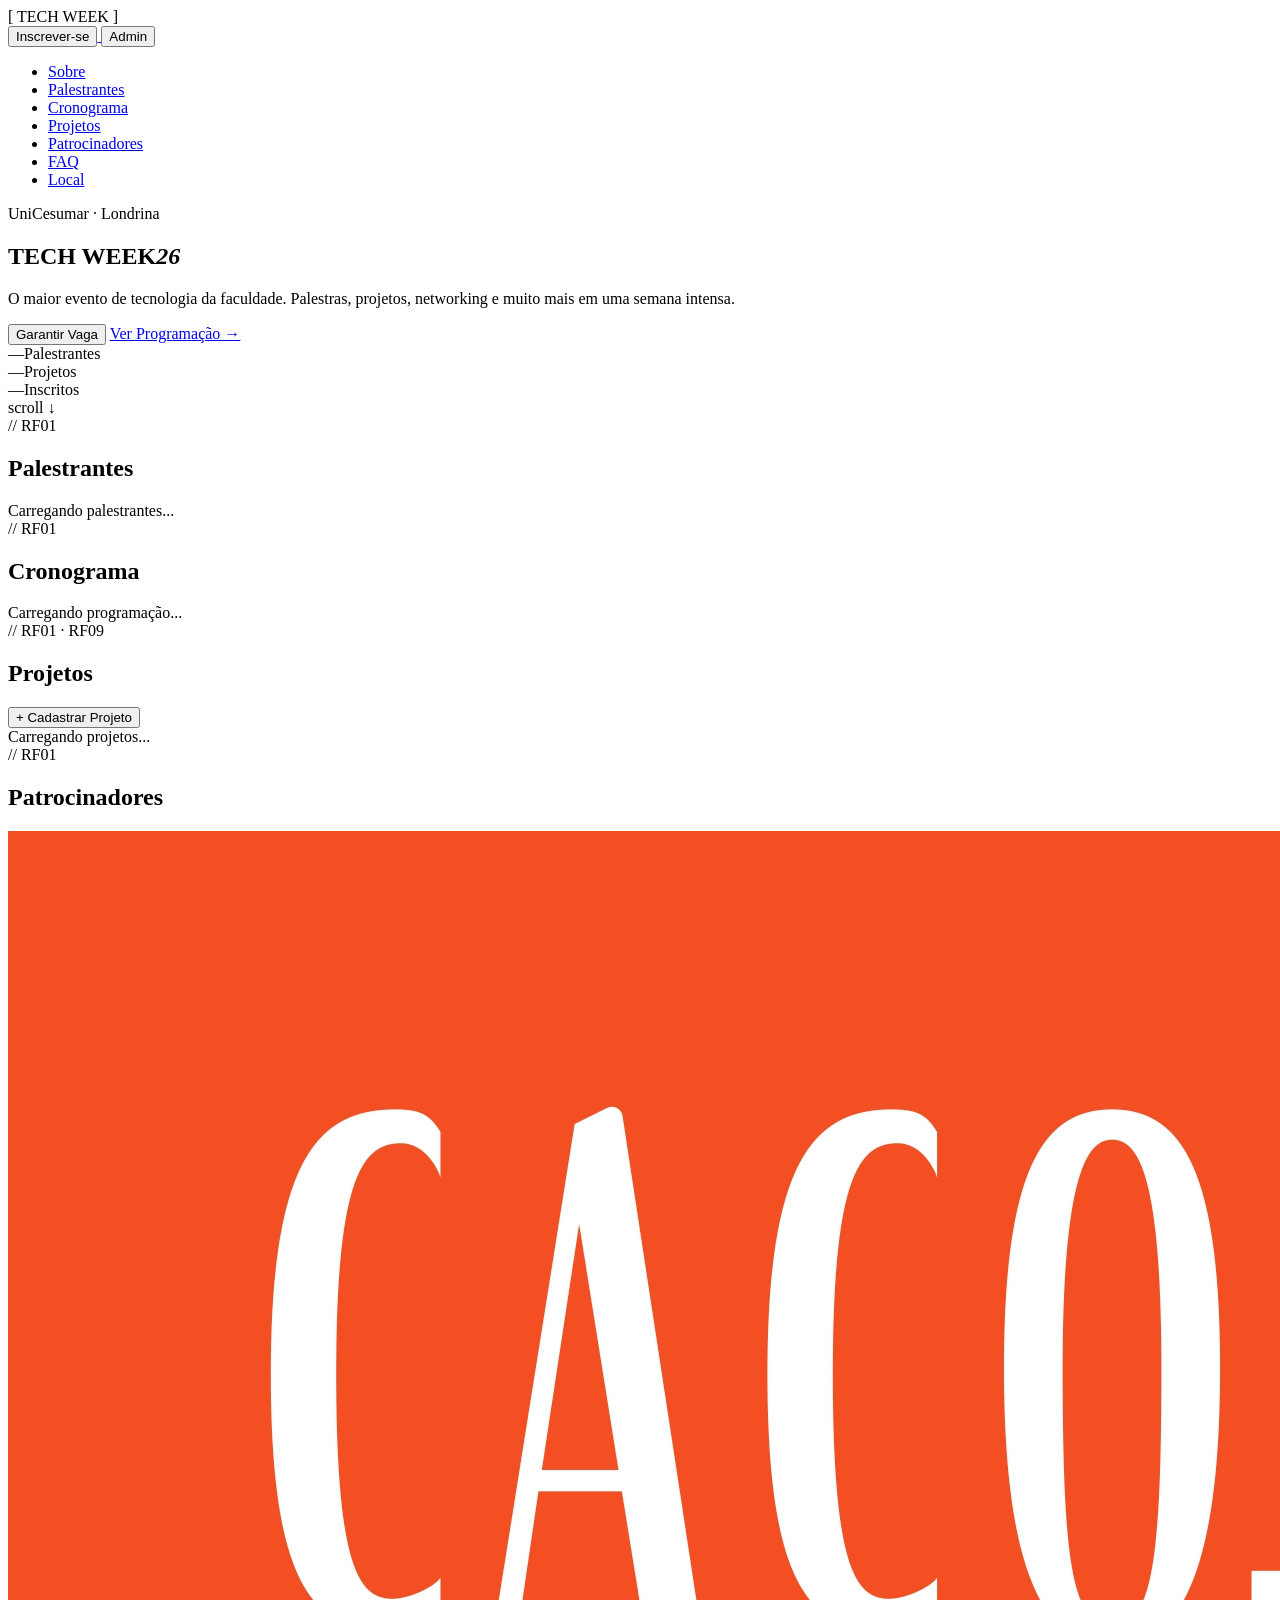
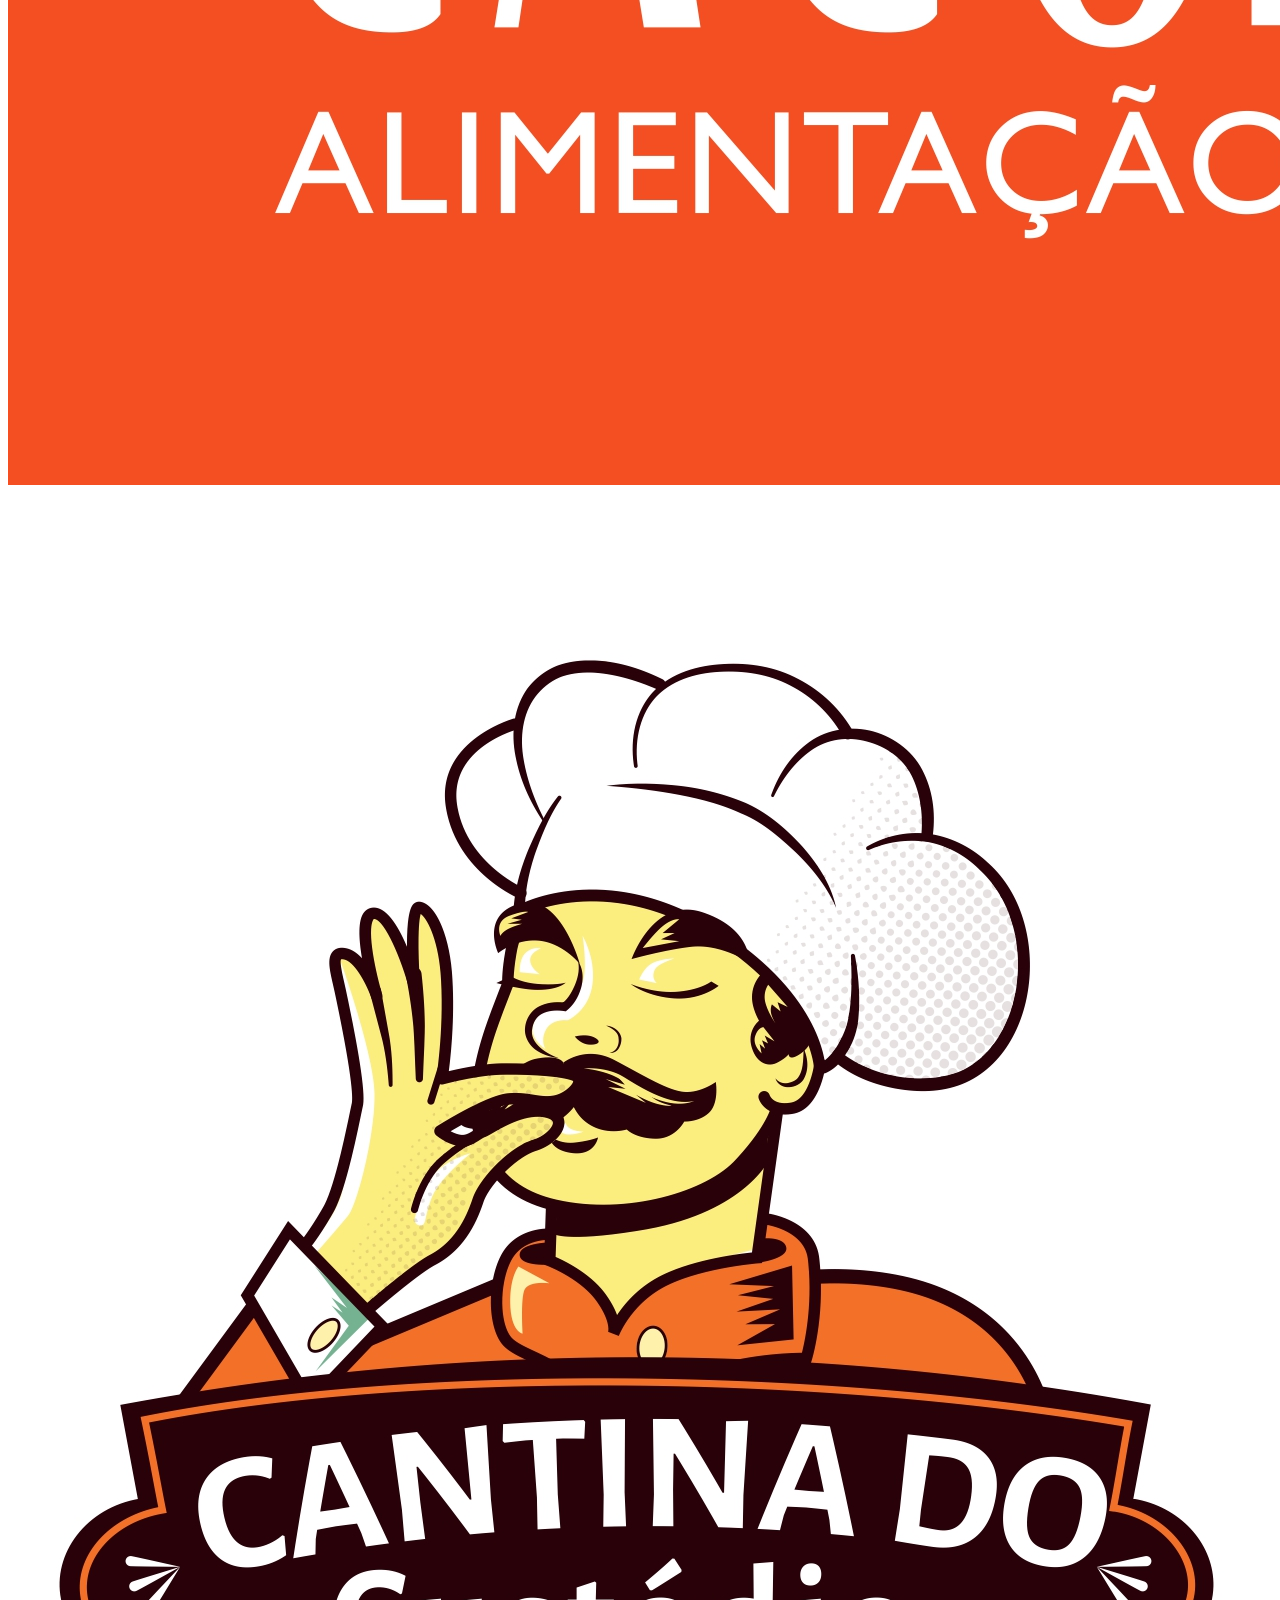
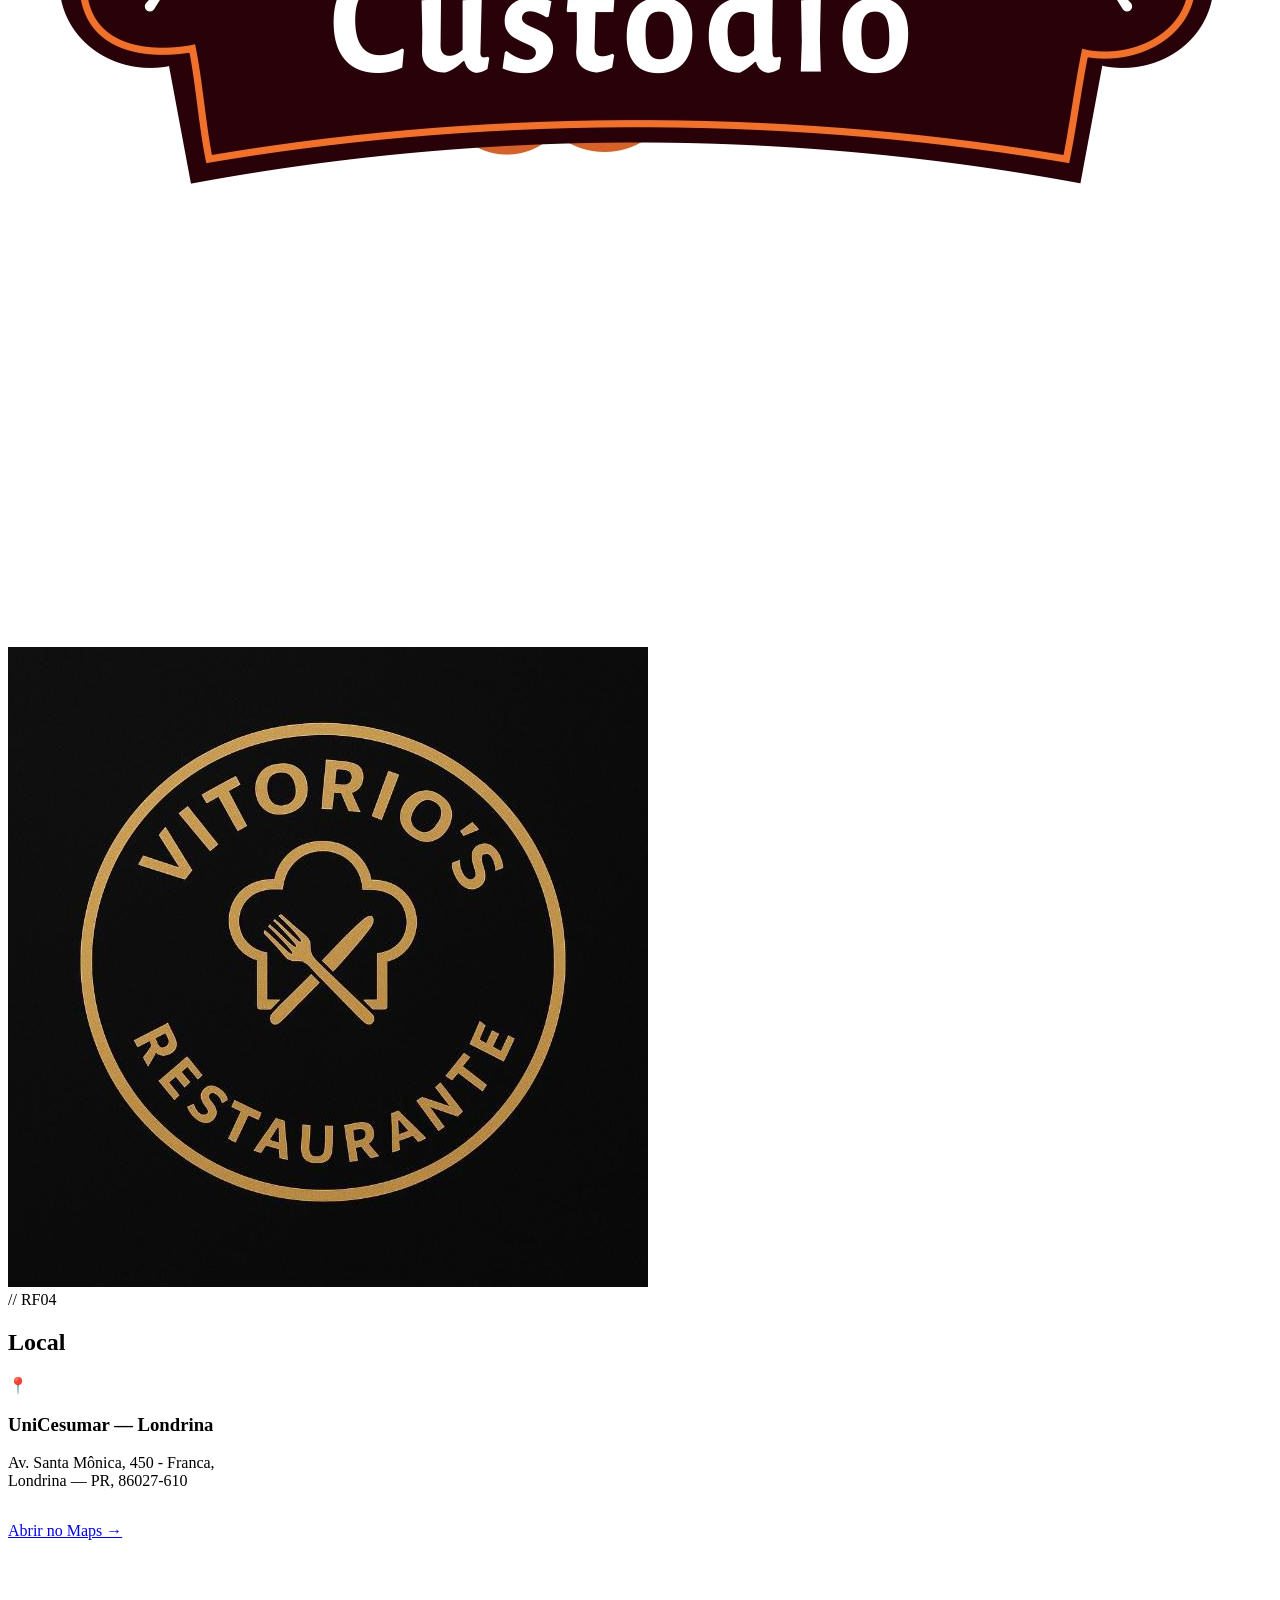
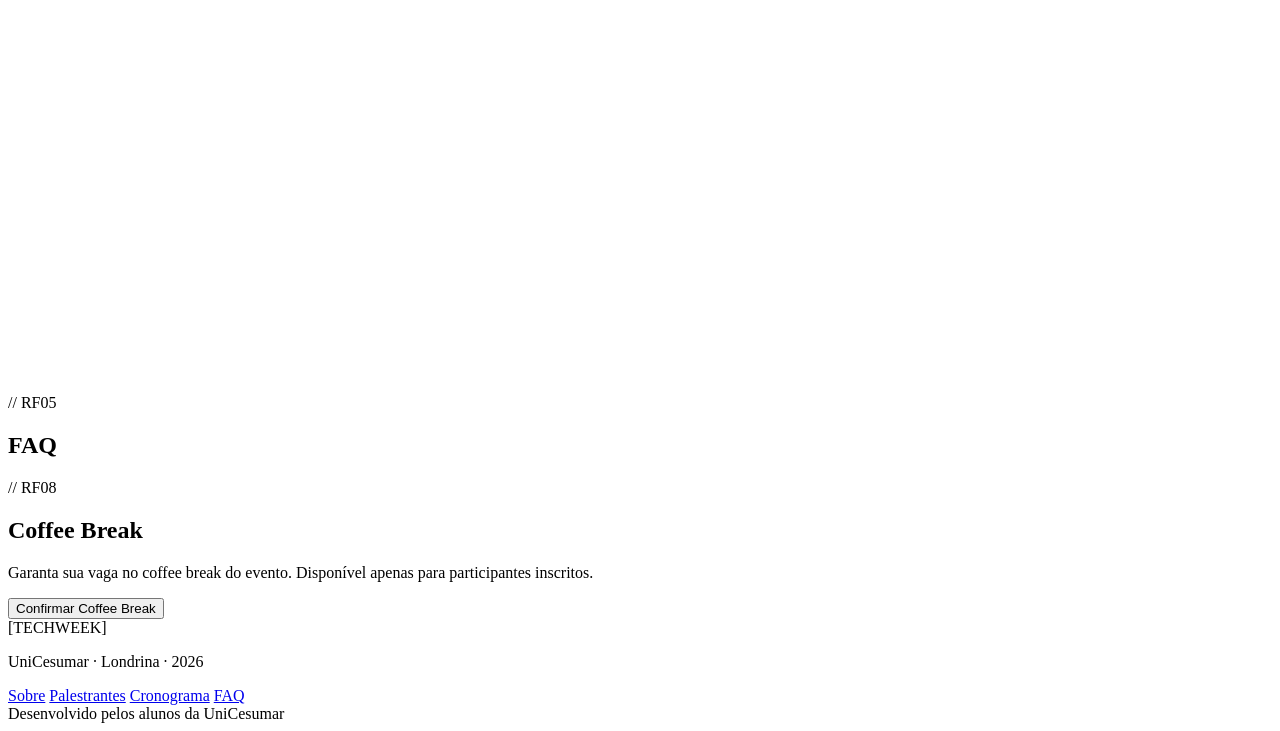
==== src/main/resources/static/index.html @ 6749c394 "Add files via upload" ====
<!DOCTYPE html>
<html lang="pt-BR">
<head>
  <meta charset="UTF-8" />
  <meta name="viewport" content="width=device-width, initial-scale=1.0"/>
  <title>Tech Week — UniCesumar</title>
  <link rel="stylesheet" href="/style.css" />
  <link href="https://fonts.googleapis.com/css2?family=Space+Mono:ital,wght@0,400;0,700;1,400&family=Syne:wght@400;600;700;800&display=swap" rel="stylesheet"/>
</head>
<body>

<nav class="nav" id="nav">
  <div class="nav-top">
    <div class="nav-logo">
      <span class="nav-logo-bracket">[</span>
      TECH
      <span class="nav-accent">WEEK</span>
      <span class="nav-logo-bracket">]</span>
    </div>
    <div class="nav-actions">
      <a href="/inscricao.html">
        <button class="btn-outline">
          Inscrever-se
        </button>
      </a>
      <a href="/adm.html">
        <button class="btn-ghost">
          Admin
        </button>
      </a>
    </div>
  </div>
  <ul class="nav-links">
    <li><a href="#sobre">Sobre</a></li>
    <li><a href="#palestrantes">Palestrantes</a></li>
    <li><a href="#cronograma">Cronograma</a></li>
    <li><a href="#projetos">Projetos</a></li>
    <li><a href="#patrocinadores">Patrocinadores</a></li>
    <li><a href="#faq">FAQ</a></li>
    <li><a href="#local">Local</a></li>
  </ul>
</nav>

<section class="hero" id="sobre">
  <div class="hero-bg">
    <div class="grid-lines"></div>
  </div>
  <div class="hero-content">
    <div class="hero-tag">UniCesumar · Londrina</div>
    <h1 class="hero-title">
      <span class="line-1">TECH</span>
      <span class="line-2">WEEK<em>26</em></span>
    </h1>
    <p class="hero-sub">O maior evento de tecnologia da faculdade. Palestras, projetos, networking e muito mais em uma semana intensa.</p>
    <div class="hero-cta">
      <a href="/inscricao.html"><button class="btn-primary" onclick="openModal('modal-inscricao')">Garantir Vaga</button></a>
      <a href="#cronograma" class="btn-text">Ver Programação →</a>
    </div>
    <div class="hero-stats" id="heroStats">
      <div class="stat"><span class="stat-num" id="statPalestrantes">—</span><span class="stat-label">Palestrantes</span></div>
      <div class="stat-divider"></div>
      <div class="stat"><span class="stat-num" id="statProjetos">—</span><span class="stat-label">Projetos</span></div>
      <div class="stat-divider"></div>
      <div class="stat"><span class="stat-num" id="statInscritos">—</span><span class="stat-label">Inscritos</span></div>
    </div>
  </div>
  <div class="hero-scroll-hint">scroll ↓</div>
</section>

<section class="section section-muted" id="palestrantes">
  <div class="container">
    <div class="section-header">
      <span class="section-tag">// RF01</span>
      <h2 class="section-title">Palestrantes</h2>
    </div>
    <div class="speakers-grid" id="speakersGrid">
      <div class="loading-state">Carregando palestrantes...</div>
    </div>
  </div>
</section>

<section class="section section-dark" id="cronograma">
  <div class="container">
    <div class="section-header">
      <span class="section-tag">// RF01</span>
      <h2 class="section-title">Cronograma</h2>
    </div>
    <div class="schedule-list" id="scheduleList">
      <div class="loading-state">Carregando programação...</div>
    </div>
  </div>
</section>

<section class="section section-muted" id="projetos">
  <div class="container">
    <div class="section-header">
      <span class="section-tag">// RF01 · RF09</span>
      <h2 class="section-title">Projetos</h2>
      <a href="/projeto.html"><button class="btn-outline small" onclick="openModal('modal-projeto')">+ Cadastrar Projeto</button></a>
    </div>
    <div class="projects-grid" id="projectsGrid">
      <div class="loading-state">Carregando projetos...</div>
    </div>
  </div>
</section>

<section class="section section-dark" id="patrocinadores">
  <div class="container">

    <div class="section-header">
      <span class="section-tag">// RF01</span>
      <h2 class="section-title">Patrocinadores</h2>
    </div>
    <div class="sponsors-grid">
      <div class="sponsor-card">
        <img
          src="./img/caco-alimentacao.jpg"
          alt="CACO Alimentação"
          class="sponsor-logo"
        >
      </div>
      <div class="sponsor-card">
        <img
          src="./img/logo-adilson.jpg"
          alt="Adilson"
          class="sponsor-logo"
        >
      </div>
      <div class="sponsor-card">
        <img
          src="./img/logo-victorios.jpeg"
          alt="Victorios"
          class="sponsor-logo"
        >
      </div>
    </div>
  </div>
</section>

<section class="section section-muted" id="local">
  <div class="container">
    <div class="section-header">
      <span class="section-tag">// RF04</span>
      <h2 class="section-title">Local</h2>
    </div>
    <div class="location-card">
      <div class="location-info">
        <div class="location-icon">📍</div>
        <div>
          <h3>UniCesumar — Londrina</h3>
          <p>Av. Santa Mônica, 450 - Franca,<br>Londrina — PR, 86027-610</p>
          <a href="https://maps.google.com/?q=UniCesumar+Londrina" target="_blank" class="btn-outline small" style="margin-top:1rem; display:inline-block">Abrir no Maps →</a>
        </div>
      </div>
      <div class="location-map">
        <iframe
                src="https://www.google.com/maps/embed?pb=!1m18!1m12!1m3!1d3664.3325707007234!2d-51.143334424677676!3d-23.303689378977797!2m3!1f0!2f0!3f0!3m2!1i1024!2i768!4f13.1!3m3!1m2!1s0x94eb437a3d1d44af%3A0x9c9f46adfc62d1eb!2sUniCesumar%20-%20Londrina!5e0!3m2!1spt-BR!2sbr!4v1777946071252!5m2!1spt-BR!2sbr"
                width="600" height="450" style="border:0;" allowfullscreen="" loading="lazy"
                referrerpolicy="no-referrer-when-downgrade">
        </iframe>
      </div>
    </div>
  </div>
</section>

<section class="section section-dark" id="faq">
  <div class="container">
    <div class="section-header">
      <span class="section-tag">// RF05</span>
      <h2 class="section-title">FAQ</h2>
    </div>
    <div class="faq-list" id="faqList">
    </div>
  </div>
</section>

<section class="section coffee-section" id="coffee">
  <div class="container">
    <div class="coffee-card">
      <div class="coffee-text">
        <span class="section-tag">// RF08</span>
        <h2>Coffee Break</h2>
        <p>Garanta sua vaga no coffee break do evento. Disponível apenas para participantes inscritos.</p>
        <a href="/coffe.html"><button class="btn-primary" onclick="openModal('modal-coffee')">Confirmar Coffee Break</button></a>
      </div>
    </div>
  </div>
</section>


<footer class="footer">
  <div class="container">
    <div class="footer-top">
      <div class="footer-brand">
        <span class="nav-logo-bracket">[</span>TECH<span class="nav-accent">WEEK</span><span class="nav-logo-bracket">]</span>
        <p>UniCesumar · Londrina · 2026</p>
      </div>
      <div class="footer-links">
        <a href="#sobre">Sobre</a>
        <a href="#palestrantes">Palestrantes</a>
        <a href="#cronograma">Cronograma</a>
        <a href="#faq">FAQ</a>
      </div>
    </div>
    <div class="footer-bottom">
      <span>Desenvolvido pelos alunos da UniCesumar</span>
    </div>
  </div>
</footer>

<script src="/js/api.js"></script>
<script src="/js/app.js"></script>
</body>
</html>
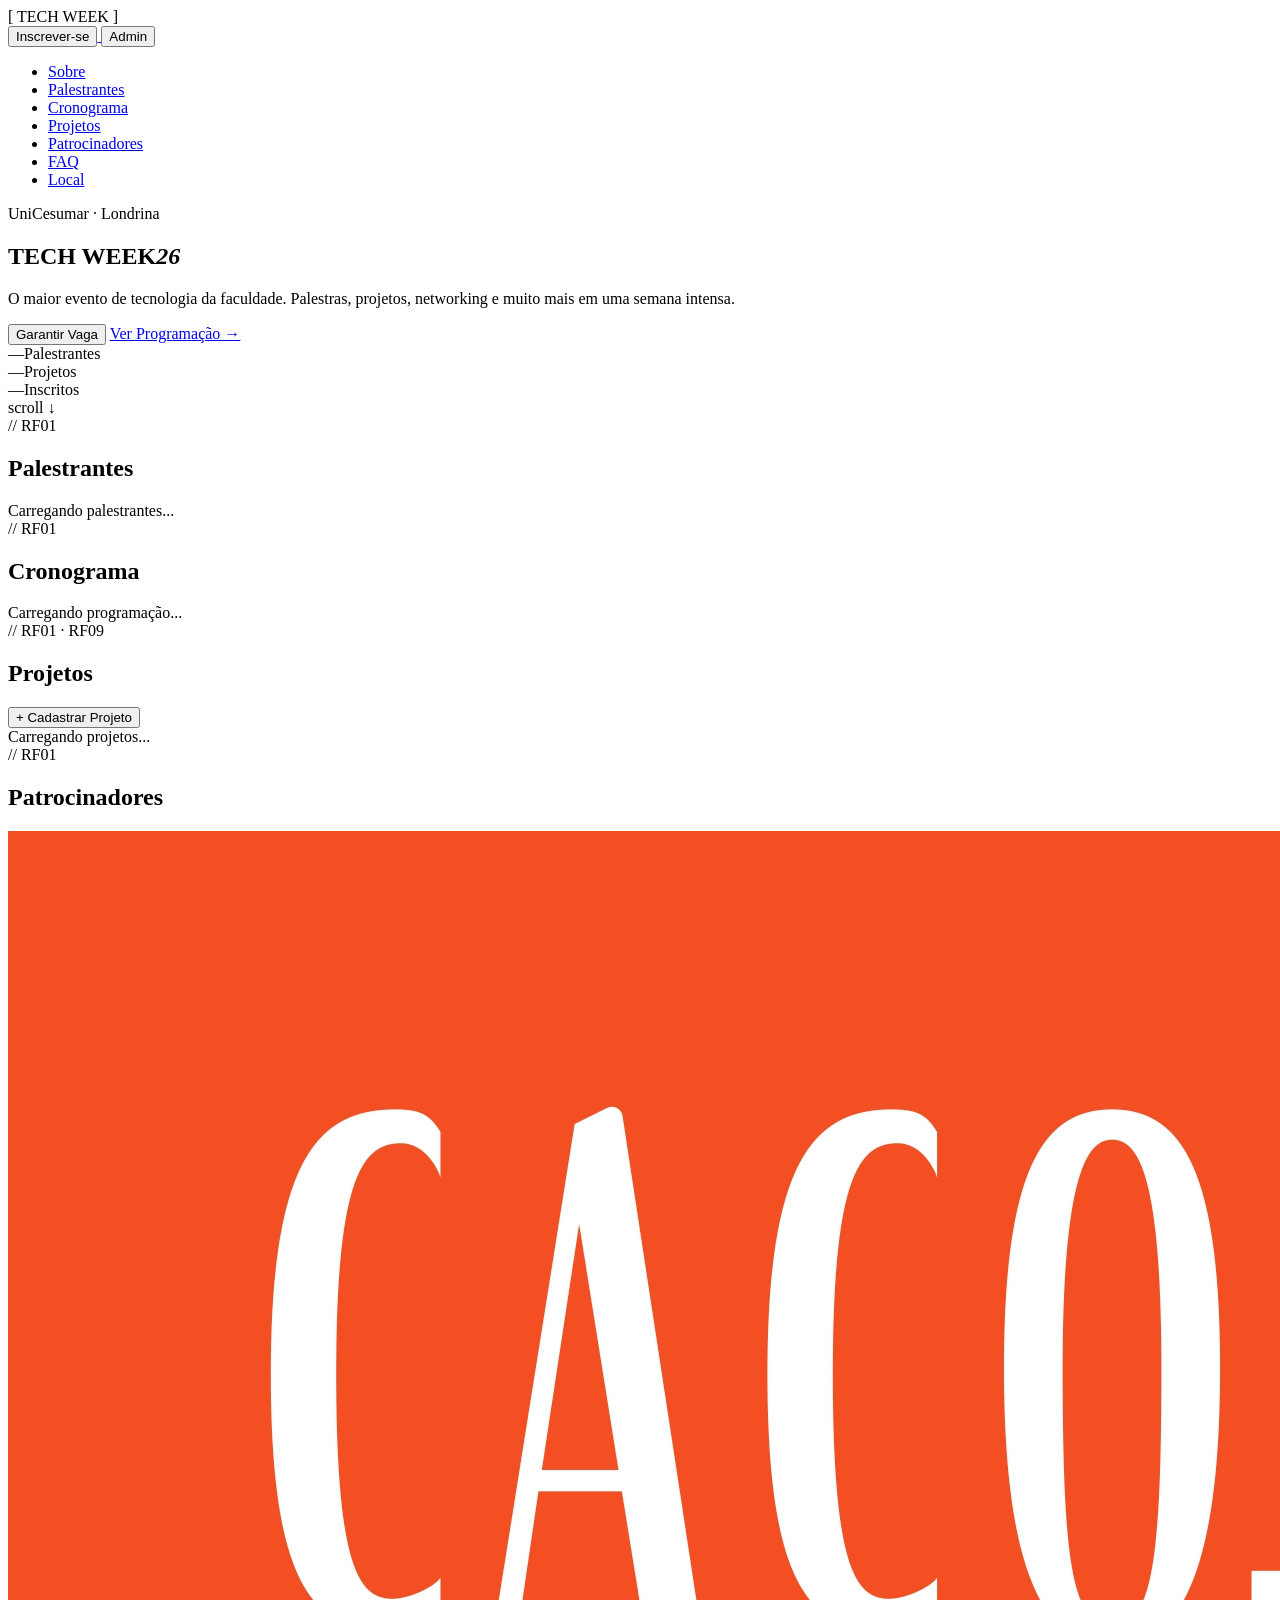
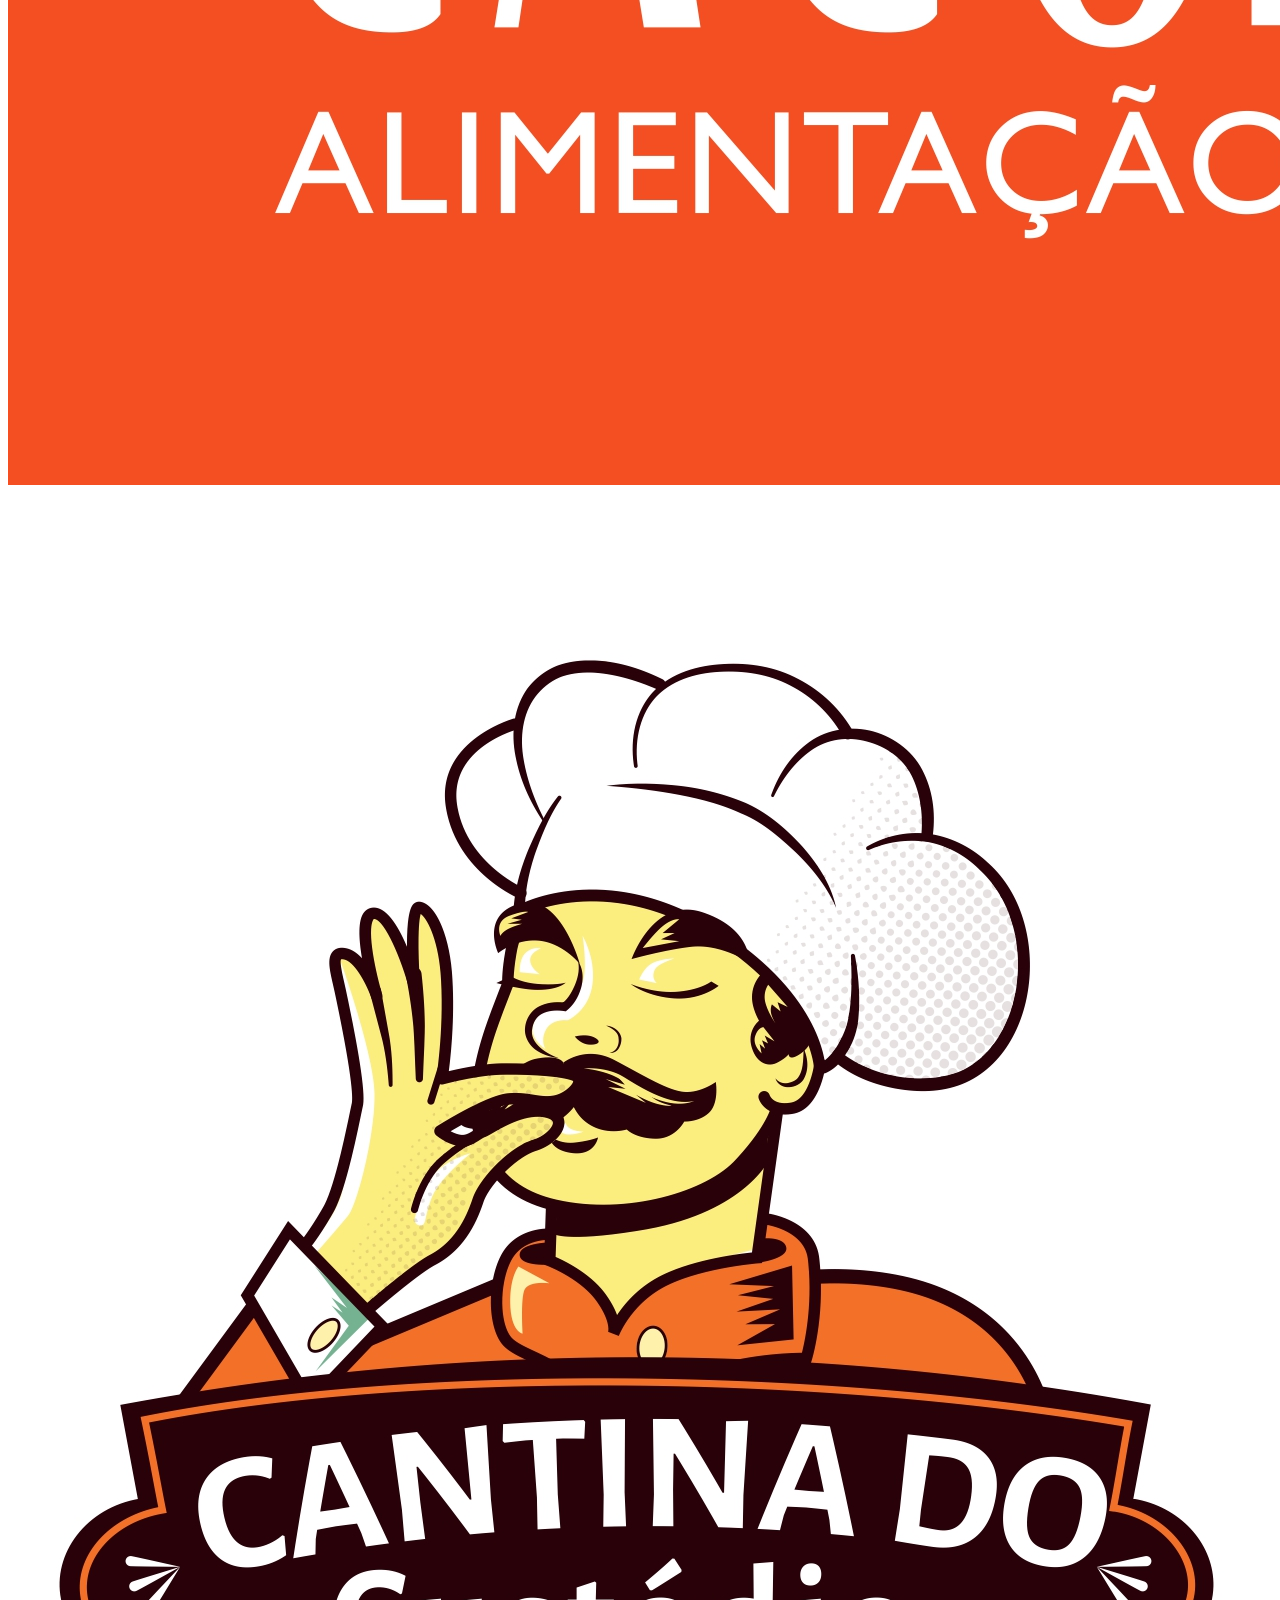
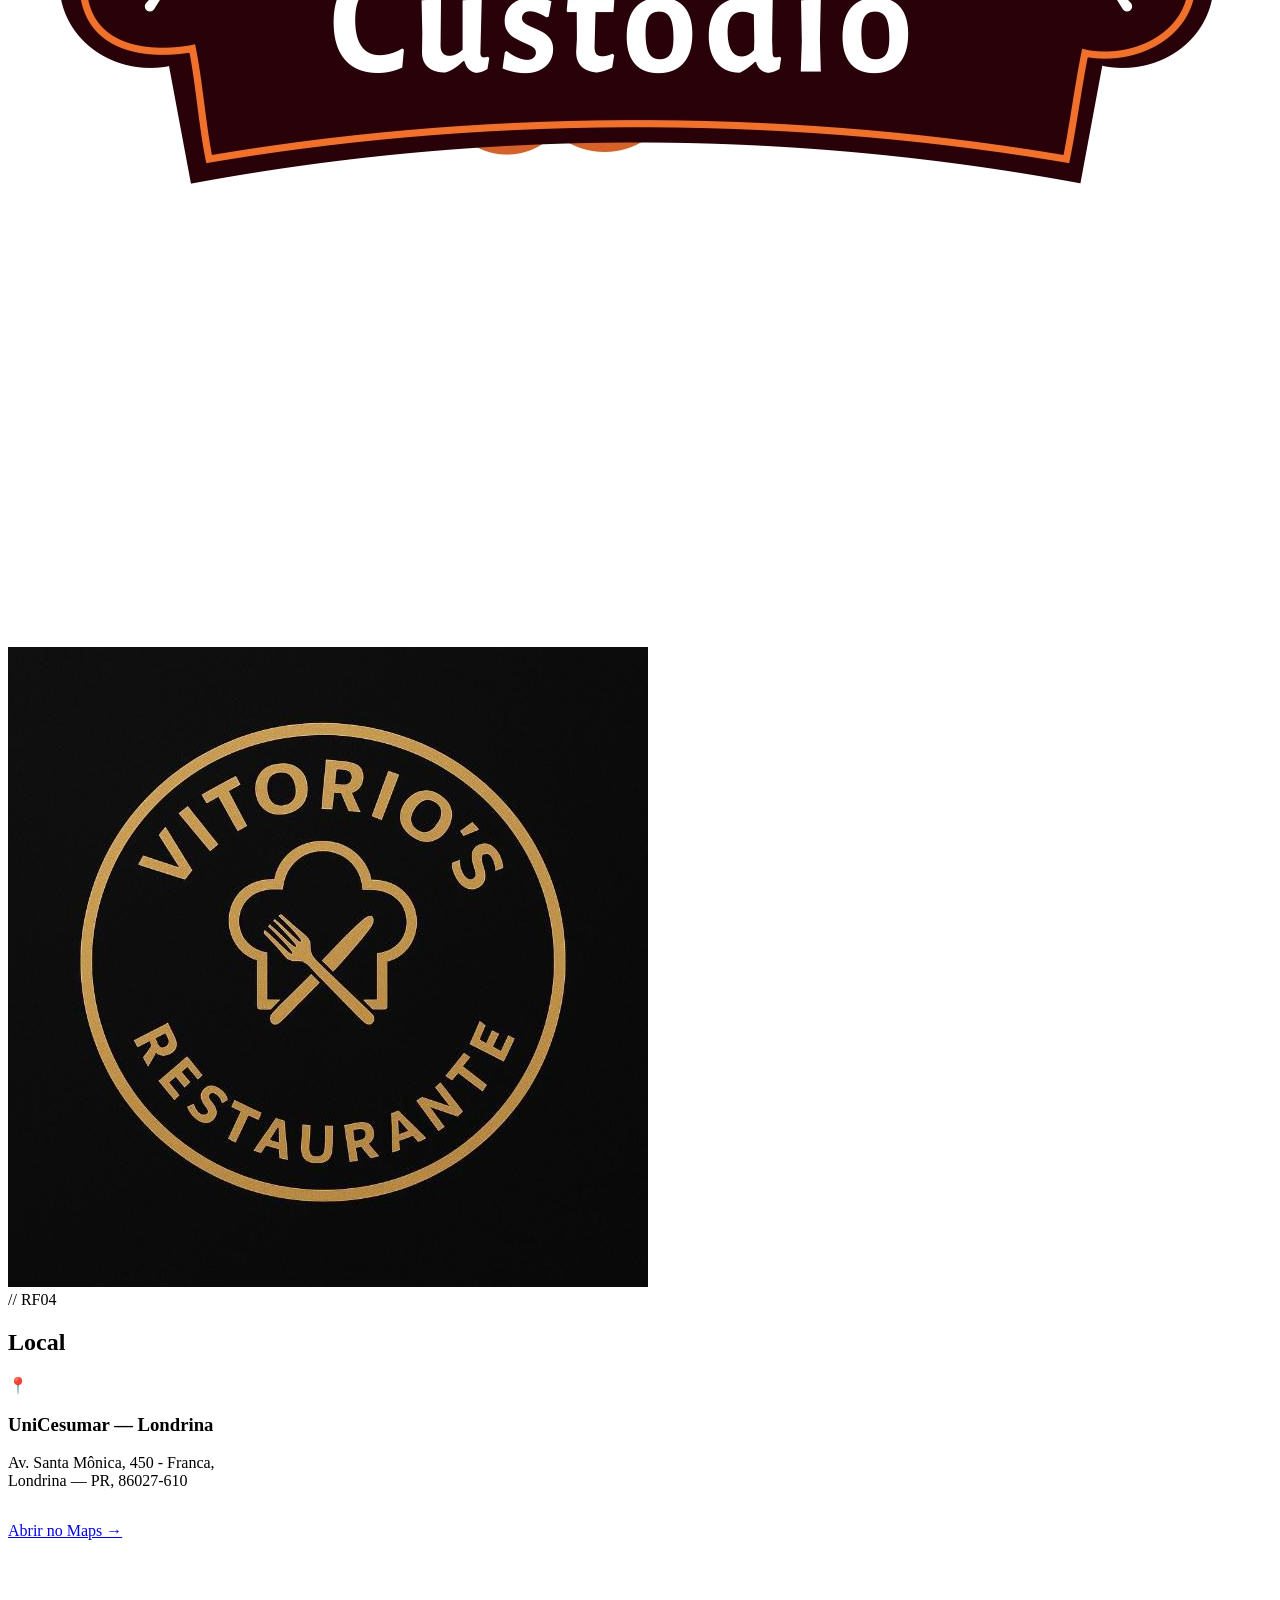
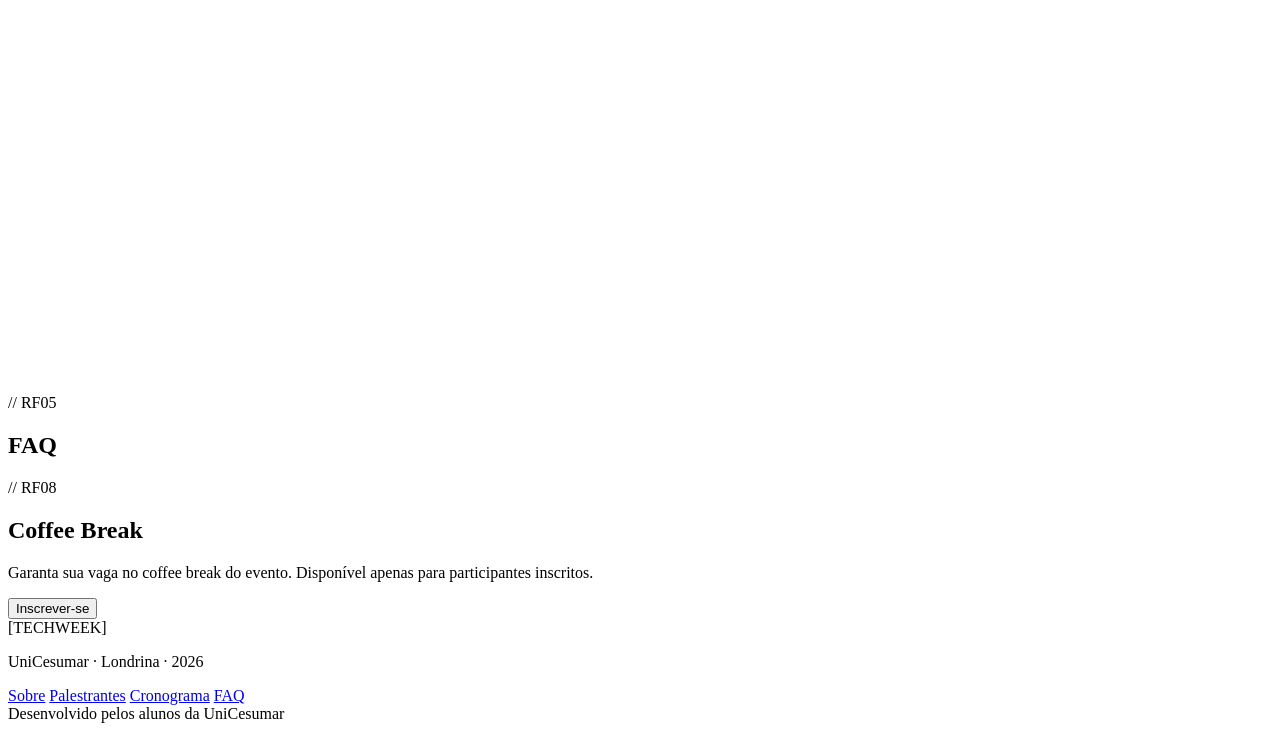
==== commit f4cb87a6: "Change button text for coffee break registration" ====
--- a/src/main/resources/static/index.html
+++ b/src/main/resources/static/index.html
@@ -181,7 +181,7 @@
         <span class="section-tag">// RF08</span>
         <h2>Coffee Break</h2>
         <p>Garanta sua vaga no coffee break do evento. Disponível apenas para participantes inscritos.</p>
-        <a href="/coffe.html"><button class="btn-primary" onclick="openModal('modal-coffee')">Confirmar Coffee Break</button></a>
+        <a href="/coffe.html"><button class="btn-primary" onclick="openModal('modal-coffee')">Inscrever-se</button></a>
       </div>
     </div>
   </div>
@@ -211,4 +211,4 @@
 <script src="/js/api.js"></script>
 <script src="/js/app.js"></script>
 </body>
-</html>+</html>
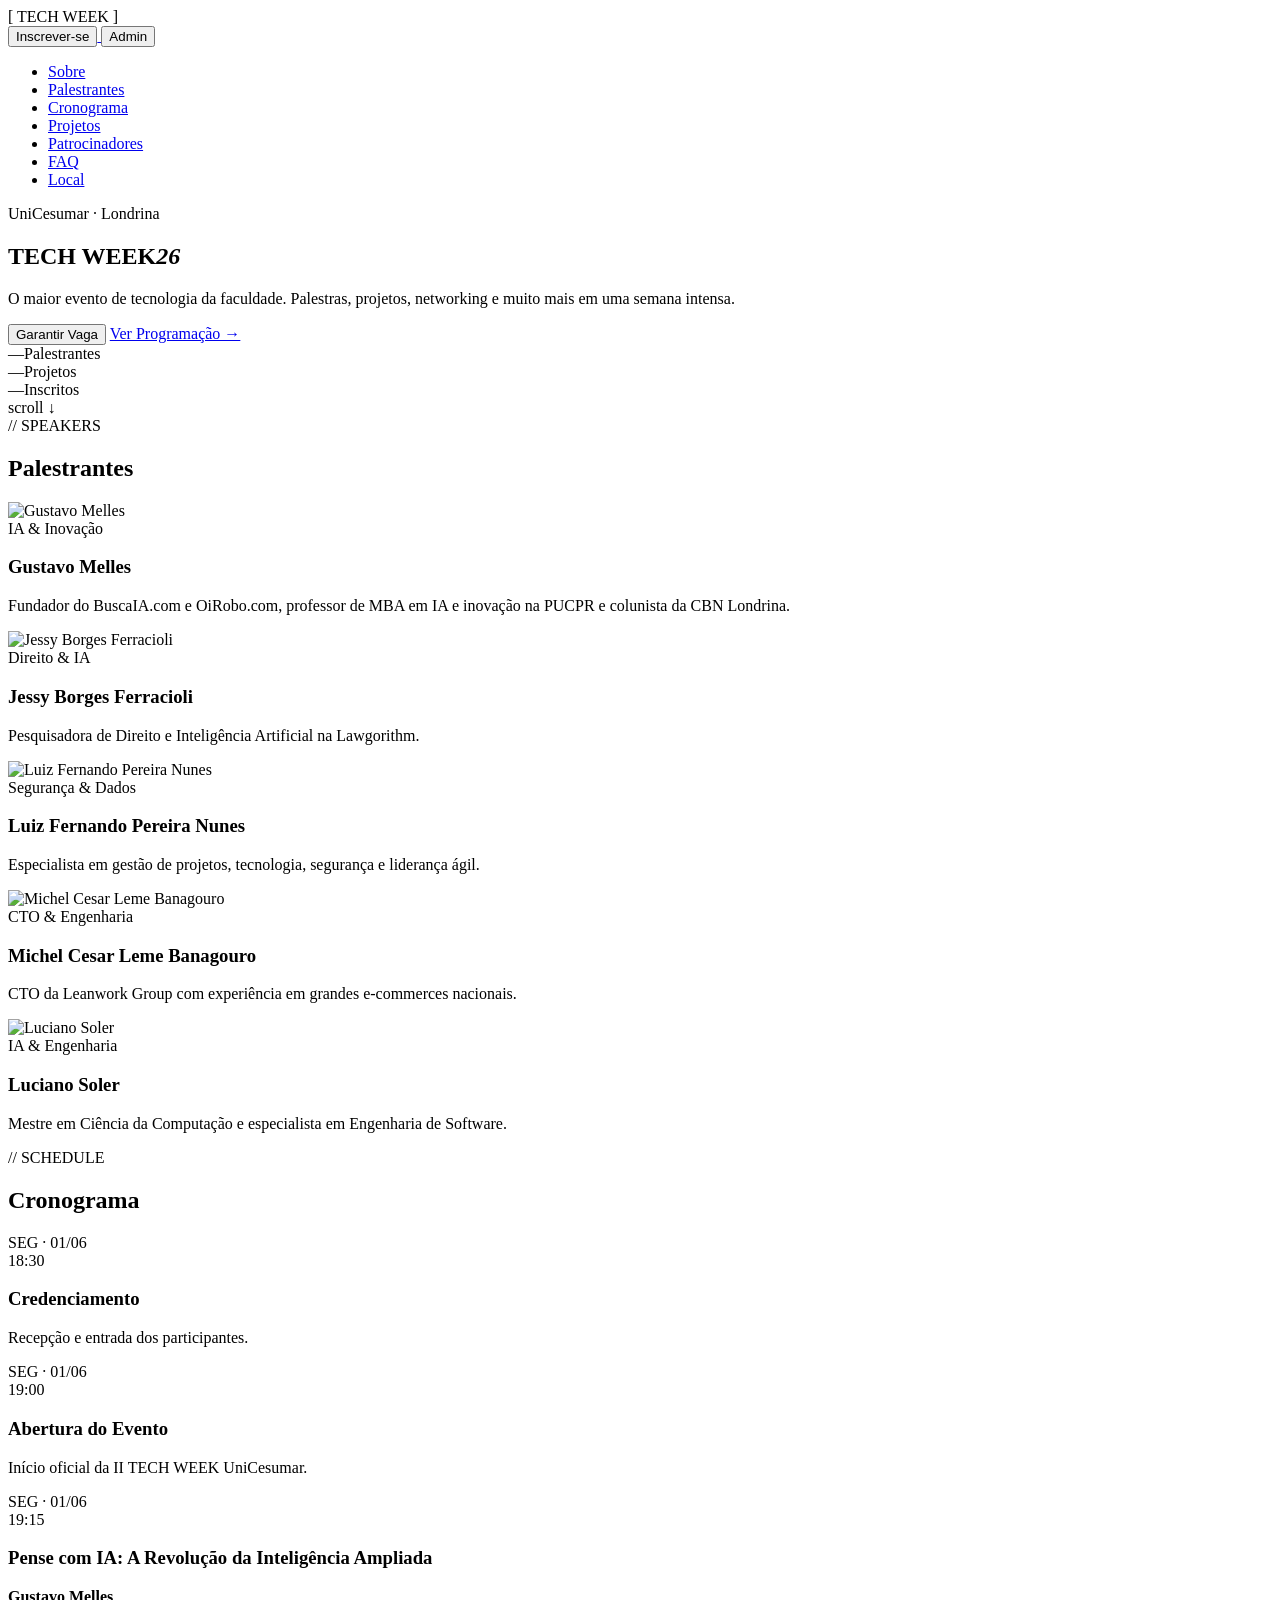
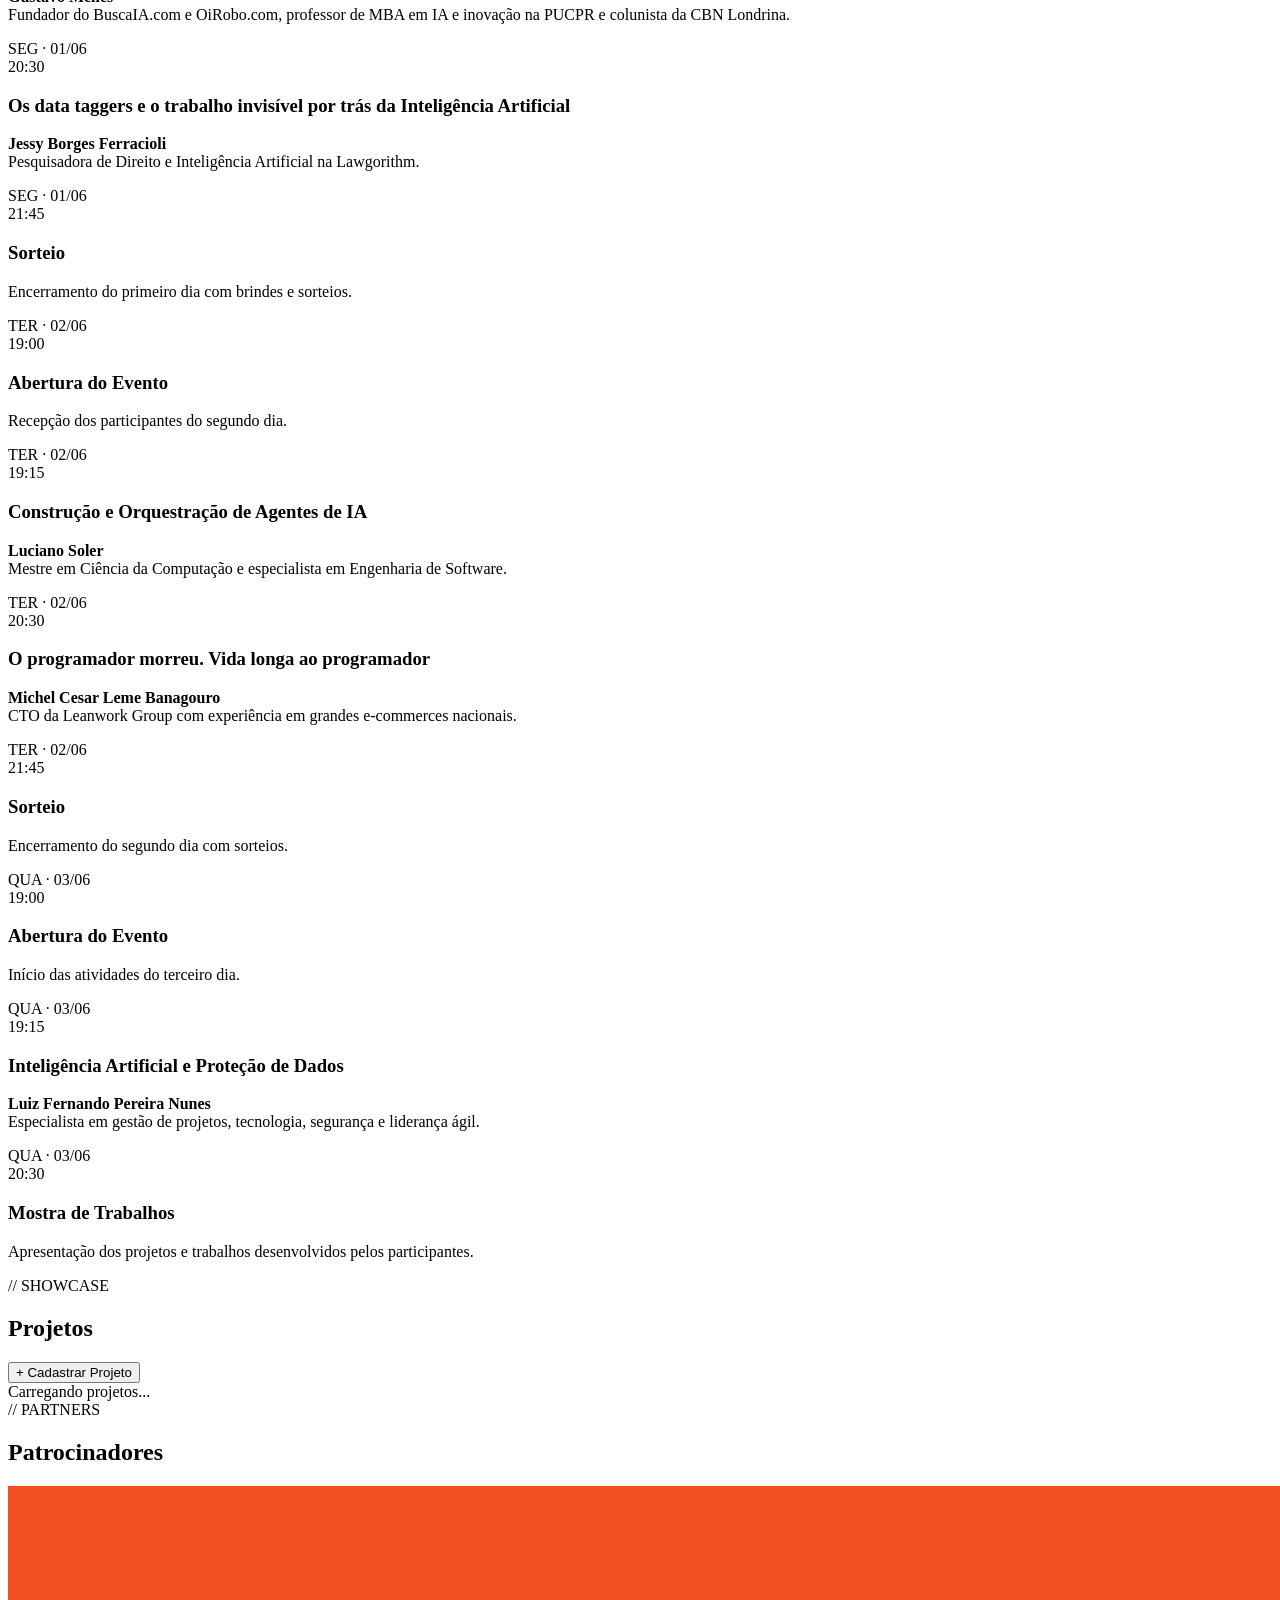
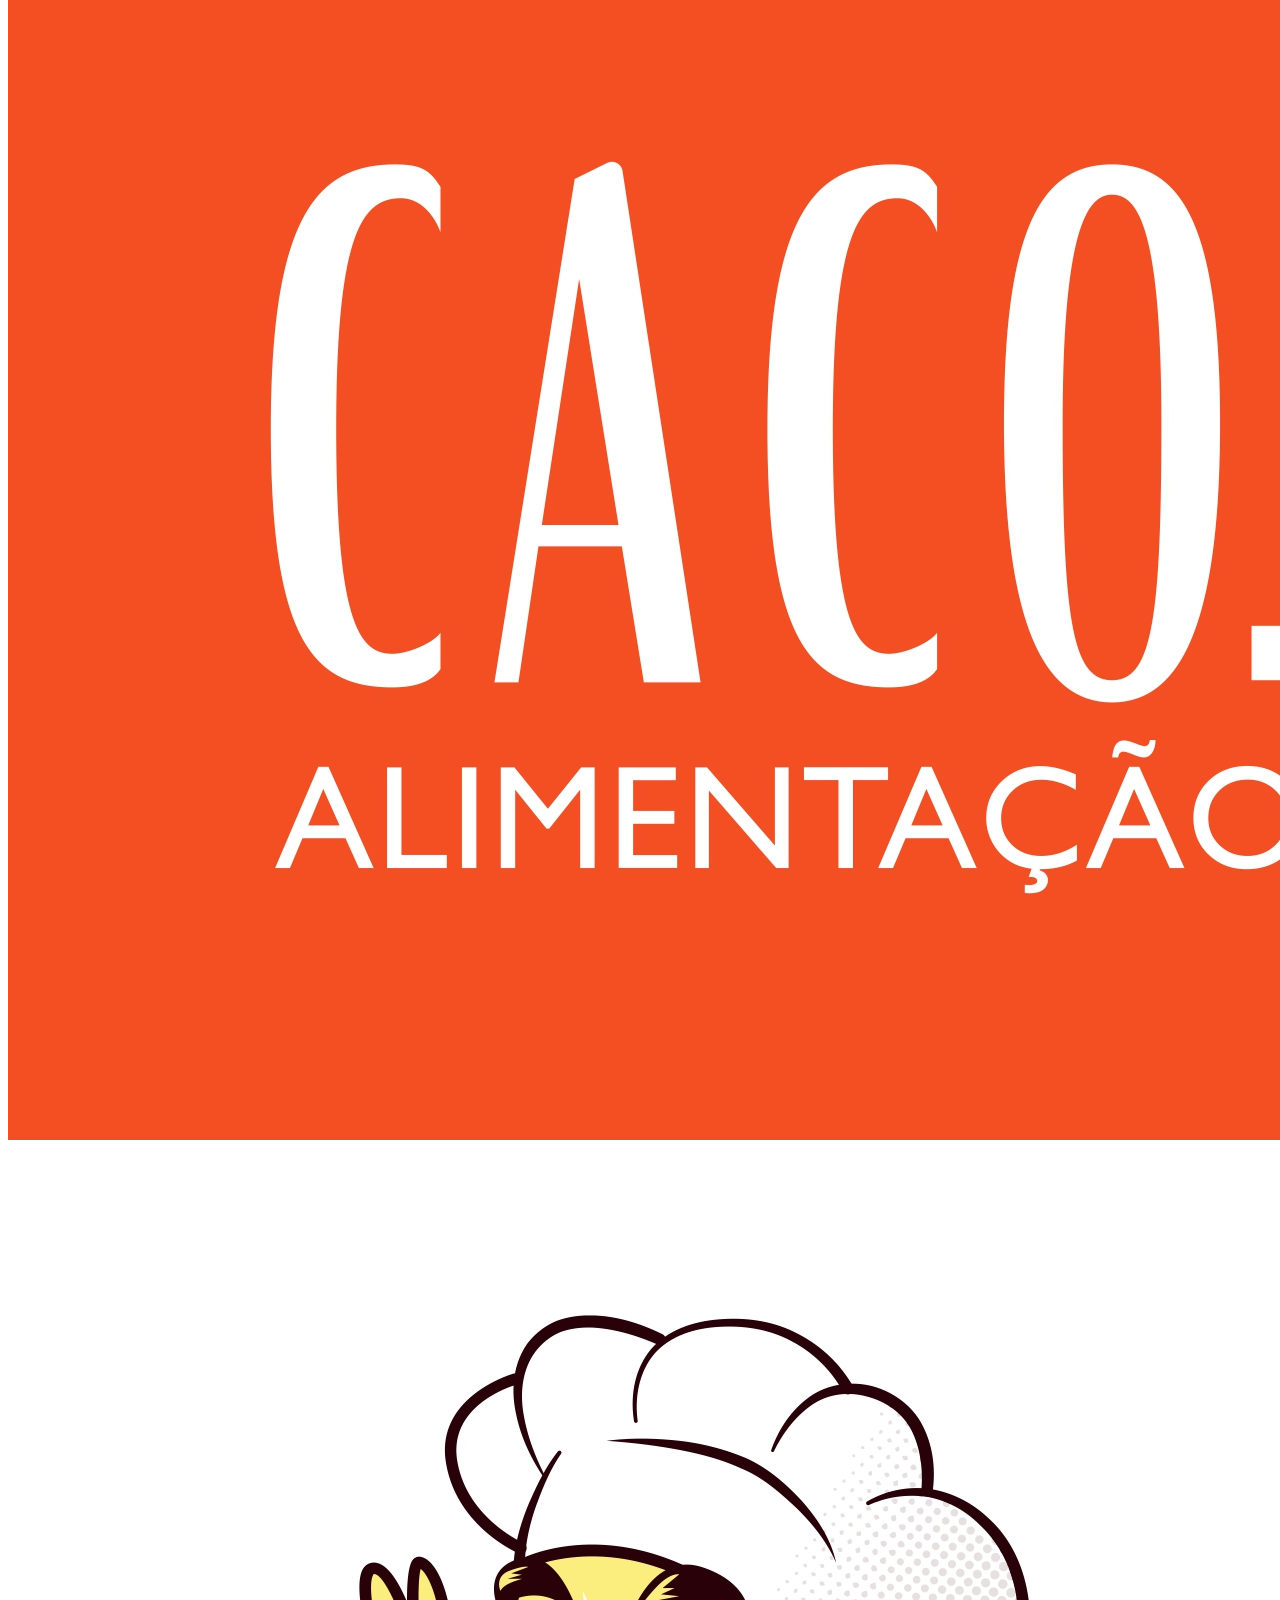
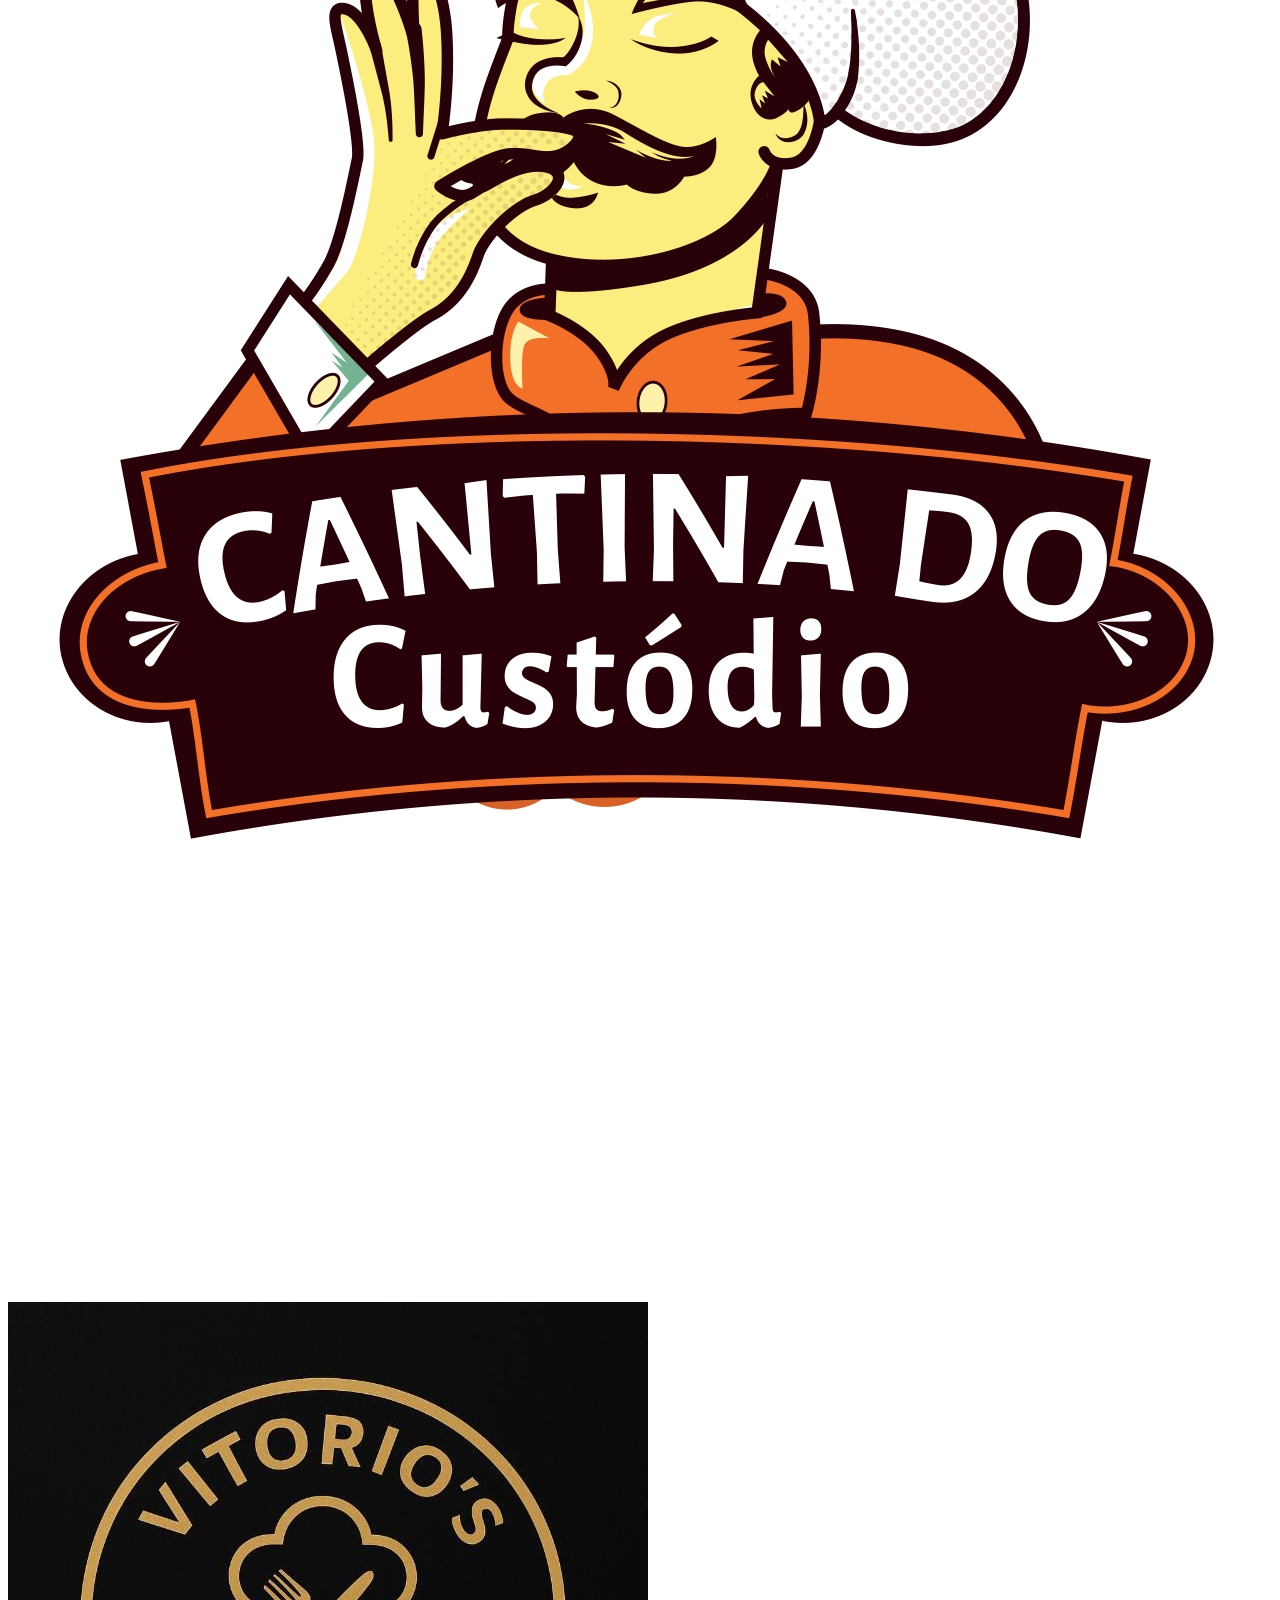
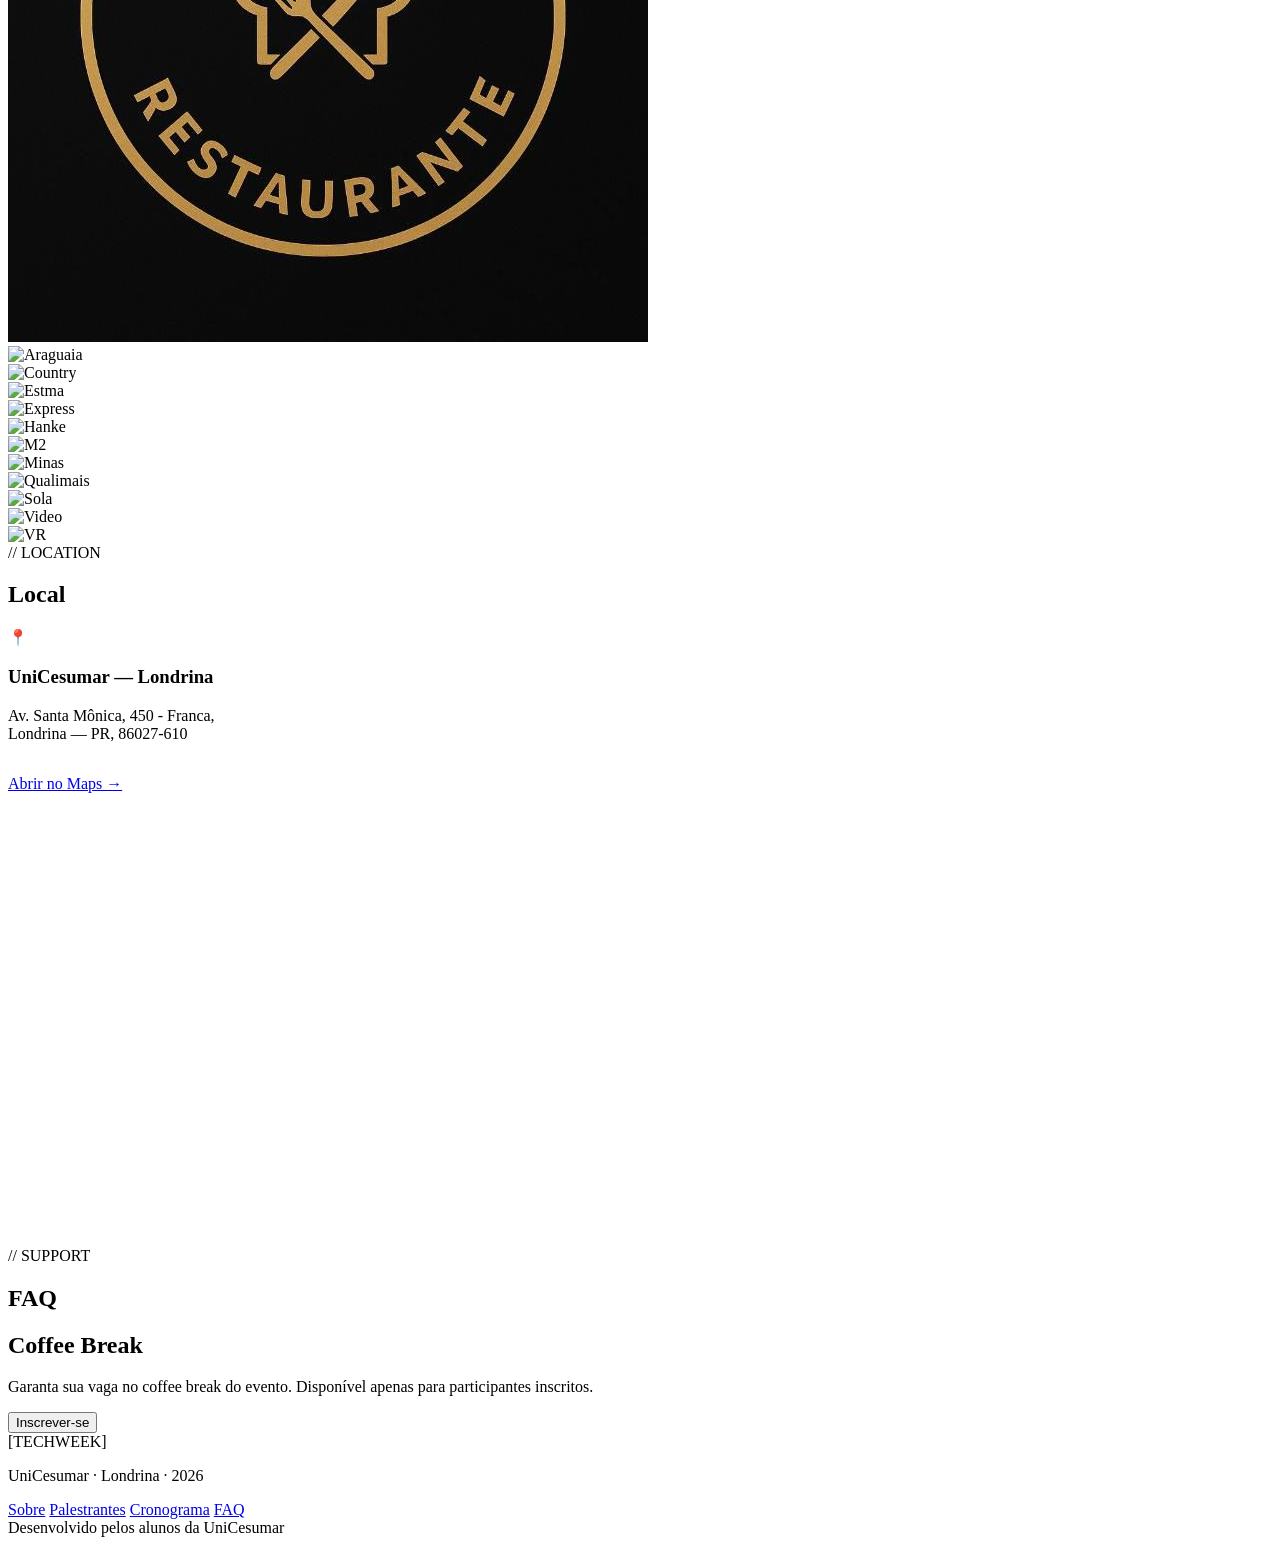
==== commit f8749835: "Update speaker and schedule sections in index.html" ====
--- a/src/main/resources/static/index.html
+++ b/src/main/resources/static/index.html
@@ -70,11 +70,81 @@
 <section class="section section-muted" id="palestrantes">
   <div class="container">
     <div class="section-header">
-      <span class="section-tag">// RF01</span>
+      <span class="section-tag">// SPEAKERS</span>
       <h2 class="section-title">Palestrantes</h2>
     </div>
-    <div class="speakers-grid" id="speakersGrid">
-      <div class="loading-state">Carregando palestrantes...</div>
+    <div class="speakers-grid">
+
+      <div class="speaker-card">
+        <img src="./img/gustavo.jpeg" alt="Gustavo Melles" class="speaker-image">
+
+        <div class="speaker-content">
+          <span class="speaker-role">IA & Inovação</span>
+
+          <h3>Gustavo Melles</h3>
+
+          <p>
+            Fundador do BuscaIA.com e OiRobo.com, professor de MBA em IA e inovação na PUCPR e colunista da CBN Londrina.
+          </p>
+        </div>
+      </div>
+
+      <div class="speaker-card">
+        <img src="./img/jessy.jpeg" alt="Jessy Borges Ferracioli" class="speaker-image">
+
+        <div class="speaker-content">
+          <span class="speaker-role">Direito & IA</span>
+
+          <h3>Jessy Borges Ferracioli</h3>
+
+          <p>
+            Pesquisadora de Direito e Inteligência Artificial na Lawgorithm.
+          </p>
+        </div>
+      </div>
+
+      <div class="speaker-card">
+        <img src="./img/luiz.png" alt="Luiz Fernando Pereira Nunes" class="speaker-image">
+
+        <div class="speaker-content">
+          <span class="speaker-role">Segurança & Dados</span>
+
+          <h3>Luiz Fernando Pereira Nunes</h3>
+
+          <p>
+            Especialista em gestão de projetos, tecnologia, segurança e liderança ágil.
+          </p>
+        </div>
+      </div>
+
+      <div class="speaker-card">
+        <img src="./img/michel.png" alt="Michel Cesar Leme Banagouro" class="speaker-image">
+
+        <div class="speaker-content">
+          <span class="speaker-role">CTO & Engenharia</span>
+
+          <h3>Michel Cesar Leme Banagouro</h3>
+
+          <p>
+            CTO da Leanwork Group com experiência em grandes e-commerces nacionais.
+          </p>
+        </div>
+      </div>
+
+      <div class="speaker-card">
+        <img src="./img/soler.png" alt="Luciano Soler" class="speaker-image">
+
+        <div class="speaker-content">
+          <span class="speaker-role">IA & Engenharia</span>
+
+          <h3>Luciano Soler</h3>
+
+          <p>
+            Mestre em Ciência da Computação e especialista em Engenharia de Software.
+          </p>
+        </div>
+      </div>
+
     </div>
   </div>
 </section>
@@ -82,11 +152,168 @@
 <section class="section section-dark" id="cronograma">
   <div class="container">
     <div class="section-header">
-      <span class="section-tag">// RF01</span>
+      <span class="section-tag">// SCHEDULE</span>
       <h2 class="section-title">Cronograma</h2>
     </div>
     <div class="schedule-list" id="scheduleList">
-      <div class="loading-state">Carregando programação...</div>
+      <div class="schedule-item">
+        <div class="schedule-time">
+          SEG · 01/06<br>
+          18:30
+        </div>
+
+        <div class="schedule-info">
+          <h3>Credenciamento</h3>
+          <p>Recepção e entrada dos participantes.</p>
+        </div>
+      </div>
+
+      <div class="schedule-item">
+        <div class="schedule-time">
+          SEG · 01/06<br>
+          19:00
+        </div>
+
+        <div class="schedule-info">
+          <h3>Abertura do Evento</h3>
+          <p>Início oficial da II TECH WEEK UniCesumar.</p>
+        </div>
+      </div>
+
+      <div class="schedule-item">
+        <div class="schedule-time">
+          SEG · 01/06<br>
+          19:15
+        </div>
+
+        <div class="schedule-info">
+          <h3>Pense com IA: A Revolução da Inteligência Ampliada</h3>
+          <p>
+            <strong>Gustavo Melles</strong><br>
+            Fundador do BuscaIA.com e OiRobo.com, professor de MBA em IA e inovação na PUCPR e colunista da CBN Londrina.
+          </p>
+        </div>
+      </div>
+
+      <div class="schedule-item">
+        <div class="schedule-time">
+          SEG · 01/06<br>
+          20:30
+        </div>
+
+        <div class="schedule-info">
+          <h3>Os data taggers e o trabalho invisível por trás da Inteligência Artificial</h3>
+          <p>
+            <strong>Jessy Borges Ferracioli</strong><br>
+            Pesquisadora de Direito e Inteligência Artificial na Lawgorithm.
+          </p>
+        </div>
+      </div>
+
+      <div class="schedule-item">
+        <div class="schedule-time">
+          SEG · 01/06<br>
+          21:45
+        </div>
+
+        <div class="schedule-info">
+          <h3>Sorteio</h3>
+          <p>Encerramento do primeiro dia com brindes e sorteios.</p>
+        </div>
+      </div>
+
+      <div class="schedule-item">
+        <div class="schedule-time">
+          TER · 02/06<br>
+          19:00
+        </div>
+
+        <div class="schedule-info">
+          <h3>Abertura do Evento</h3>
+          <p>Recepção dos participantes do segundo dia.</p>
+        </div>
+      </div>
+
+      <div class="schedule-item">
+        <div class="schedule-time">
+          TER · 02/06<br>
+          19:15
+        </div>
+
+        <div class="schedule-info">
+          <h3>Construção e Orquestração de Agentes de IA</h3>
+          <p>
+            <strong>Luciano Soler</strong><br>
+            Mestre em Ciência da Computação e especialista em Engenharia de Software.
+          </p>
+        </div>
+      </div>
+
+      <div class="schedule-item">
+        <div class="schedule-time">
+          TER · 02/06<br>
+          20:30
+        </div>
+
+        <div class="schedule-info">
+          <h3>O programador morreu. Vida longa ao programador</h3>
+          <p>
+            <strong>Michel Cesar Leme Banagouro</strong><br>
+            CTO da Leanwork Group com experiência em grandes e-commerces nacionais.
+          </p>
+        </div>
+      </div>
+
+      <div class="schedule-item">
+        <div class="schedule-time">
+          TER · 02/06<br>
+          21:45
+        </div>
+
+        <div class="schedule-info">
+          <h3>Sorteio</h3>
+          <p>Encerramento do segundo dia com sorteios.</p>
+        </div>
+      </div>
+
+      <div class="schedule-item">
+        <div class="schedule-time">
+          QUA · 03/06<br>
+          19:00
+        </div>
+
+        <div class="schedule-info">
+          <h3>Abertura do Evento</h3>
+          <p>Início das atividades do terceiro dia.</p>
+        </div>
+      </div>
+
+      <div class="schedule-item">
+        <div class="schedule-time">
+          QUA · 03/06<br>
+          19:15
+        </div>
+
+        <div class="schedule-info">
+          <h3>Inteligência Artificial e Proteção de Dados</h3>
+          <p>
+            <strong>Luiz Fernando Pereira Nunes</strong><br>
+            Especialista em gestão de projetos, tecnologia, segurança e liderança ágil.
+          </p>
+        </div>
+      </div>
+
+      <div class="schedule-item">
+        <div class="schedule-time">
+          QUA · 03/06<br>
+          20:30
+        </div>
+
+        <div class="schedule-info">
+          <h3>Mostra de Trabalhos</h3>
+          <p>Apresentação dos projetos e trabalhos desenvolvidos pelos participantes.</p>
+        </div>
+      </div>
     </div>
   </div>
 </section>
@@ -94,7 +321,7 @@
 <section class="section section-muted" id="projetos">
   <div class="container">
     <div class="section-header">
-      <span class="section-tag">// RF01 · RF09</span>
+      <span class="section-tag">// SHOWCASE</span>
       <h2 class="section-title">Projetos</h2>
       <a href="/projeto.html"><button class="btn-outline small" onclick="openModal('modal-projeto')">+ Cadastrar Projeto</button></a>
     </div>
@@ -108,10 +335,12 @@
   <div class="container">
 
     <div class="section-header">
-      <span class="section-tag">// RF01</span>
+      <span class="section-tag">// PARTNERS</span>
       <h2 class="section-title">Patrocinadores</h2>
     </div>
+
     <div class="sponsors-grid">
+
       <div class="sponsor-card">
         <img
           src="./img/caco-alimentacao.jpg"
@@ -119,6 +348,7 @@
           class="sponsor-logo"
         >
       </div>
+
       <div class="sponsor-card">
         <img
           src="./img/logo-adilson.jpg"
@@ -126,6 +356,7 @@
           class="sponsor-logo"
         >
       </div>
+
       <div class="sponsor-card">
         <img
           src="./img/logo-victorios.jpeg"
@@ -133,6 +364,94 @@
           class="sponsor-logo"
         >
       </div>
+
+      <div class="sponsor-card">
+        <img
+          src="./img/logo-araguaia.jpeg"
+          alt="Araguaia"
+          class="sponsor-logo"
+        >
+      </div>
+
+      <div class="sponsor-card">
+        <img
+          src="./img/logo-country.jpeg"
+          alt="Country"
+          class="sponsor-logo"
+        >
+      </div>
+
+      <div class="sponsor-card">
+        <img
+          src="./img/logo-estma.jpeg"
+          alt="Estma"
+          class="sponsor-logo"
+        >
+      </div>
+
+      <div class="sponsor-card">
+        <img
+          src="./img/logo-express.jpeg"
+          alt="Express"
+          class="sponsor-logo"
+        >
+      </div>
+
+      <div class="sponsor-card">
+        <img
+          src="./img/logo-hanke.jpeg"
+          alt="Hanke"
+          class="sponsor-logo"
+        >
+      </div>
+
+      <div class="sponsor-card">
+        <img
+          src="./img/logo-m2.jpeg"
+          alt="M2"
+          class="sponsor-logo"
+        >
+      </div>
+
+      <div class="sponsor-card">
+        <img
+          src="./img/logo-minas.jpeg"
+          alt="Minas"
+          class="sponsor-logo"
+        >
+      </div>
+
+      <div class="sponsor-card">
+        <img
+          src="./img/logo-qualimais.jpeg"
+          alt="Qualimais"
+          class="sponsor-logo"
+        >
+      </div>
+
+      <div class="sponsor-card">
+        <img
+          src="./img/logo-sola.jpeg"
+          alt="Sola"
+          class="sponsor-logo"
+        >
+      </div>
+
+      <div class="sponsor-card">
+        <img
+          src="./img/logo-video.jpeg"
+          alt="Video"
+          class="sponsor-logo"
+        >
+      </div>
+
+      <div class="sponsor-card">
+        <img
+          src="./img/logo-vr.jpeg"
+          alt="VR"
+          class="sponsor-logo"
+        >
+      </div>
     </div>
   </div>
 </section>
@@ -140,7 +459,7 @@
 <section class="section section-muted" id="local">
   <div class="container">
     <div class="section-header">
-      <span class="section-tag">// RF04</span>
+      <span class="section-tag">// LOCATION</span>
       <h2 class="section-title">Local</h2>
     </div>
     <div class="location-card">
@@ -166,7 +485,7 @@
 <section class="section section-dark" id="faq">
   <div class="container">
     <div class="section-header">
-      <span class="section-tag">// RF05</span>
+      <span class="section-tag">// SUPPORT</span>
       <h2 class="section-title">FAQ</h2>
     </div>
     <div class="faq-list" id="faqList">
@@ -178,7 +497,6 @@
   <div class="container">
     <div class="coffee-card">
       <div class="coffee-text">
-        <span class="section-tag">// RF08</span>
         <h2>Coffee Break</h2>
         <p>Garanta sua vaga no coffee break do evento. Disponível apenas para participantes inscritos.</p>
         <a href="/coffe.html"><button class="btn-primary" onclick="openModal('modal-coffee')">Inscrever-se</button></a>
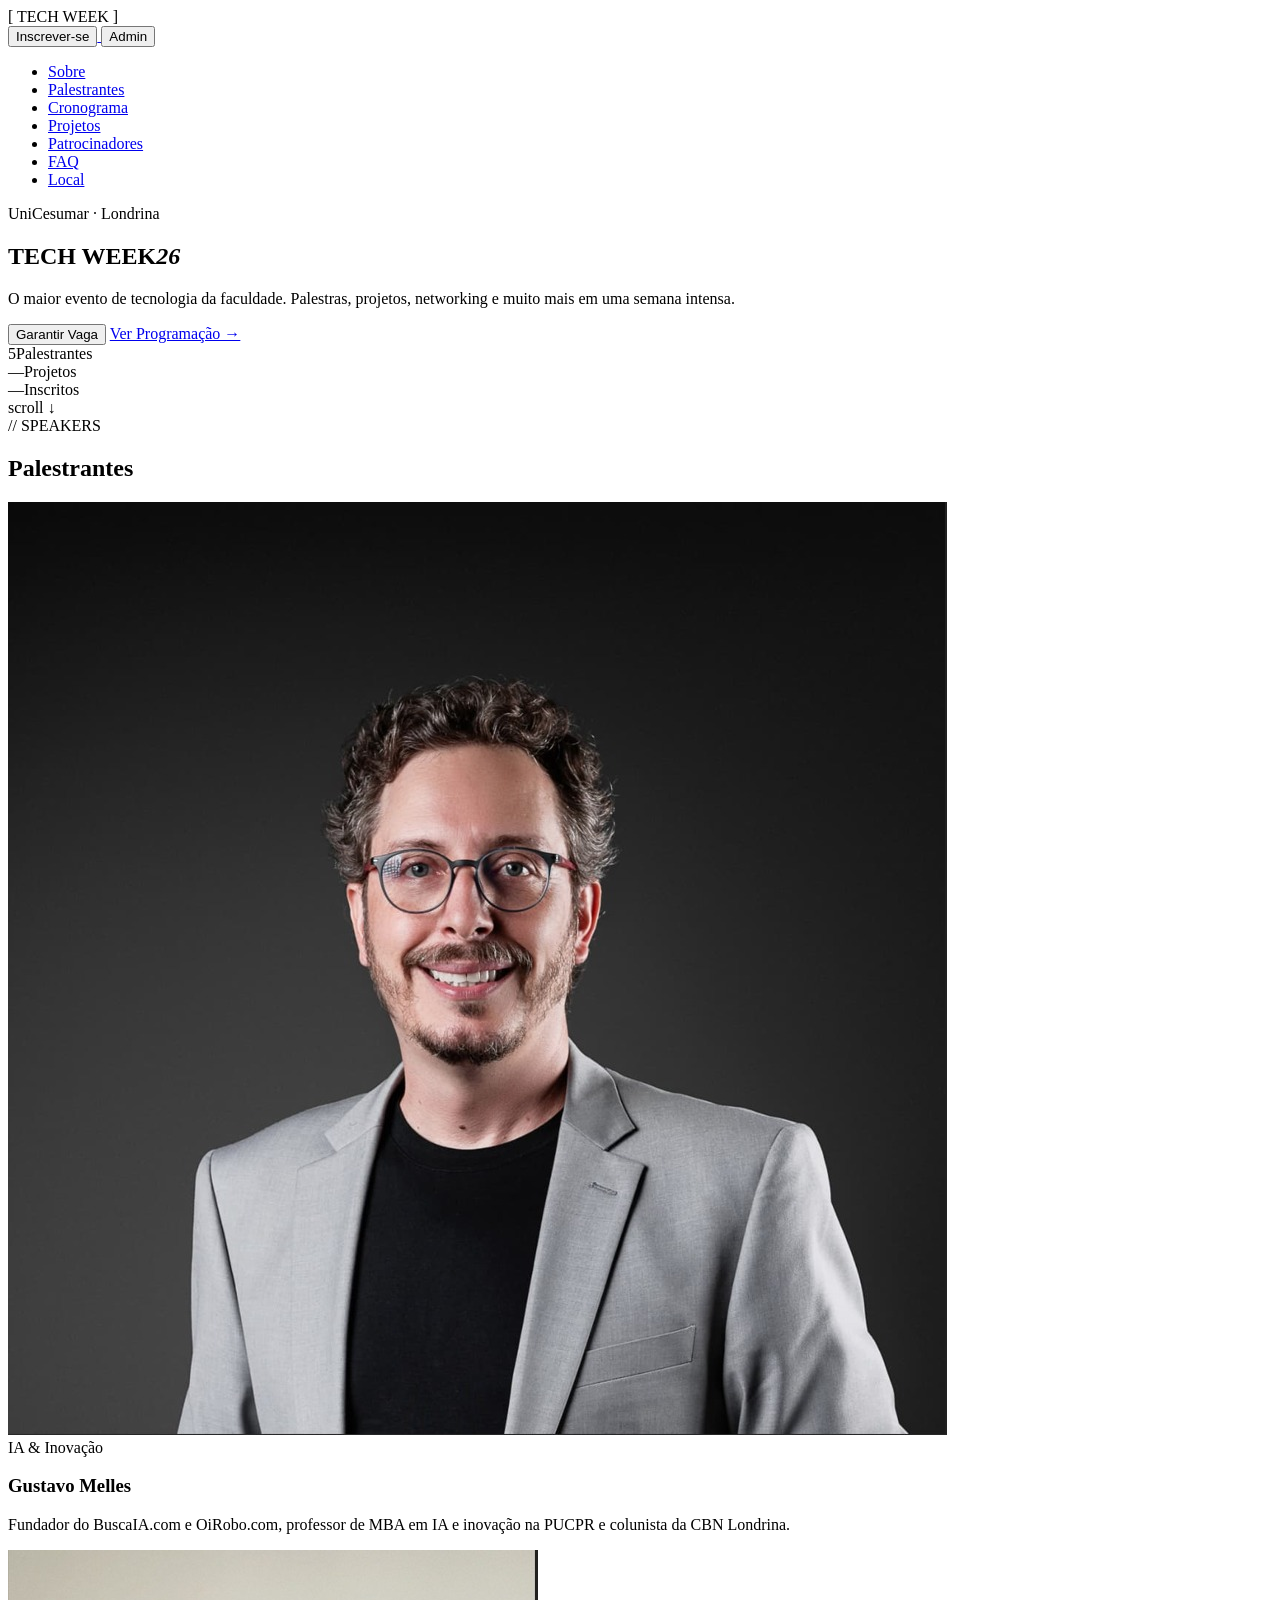
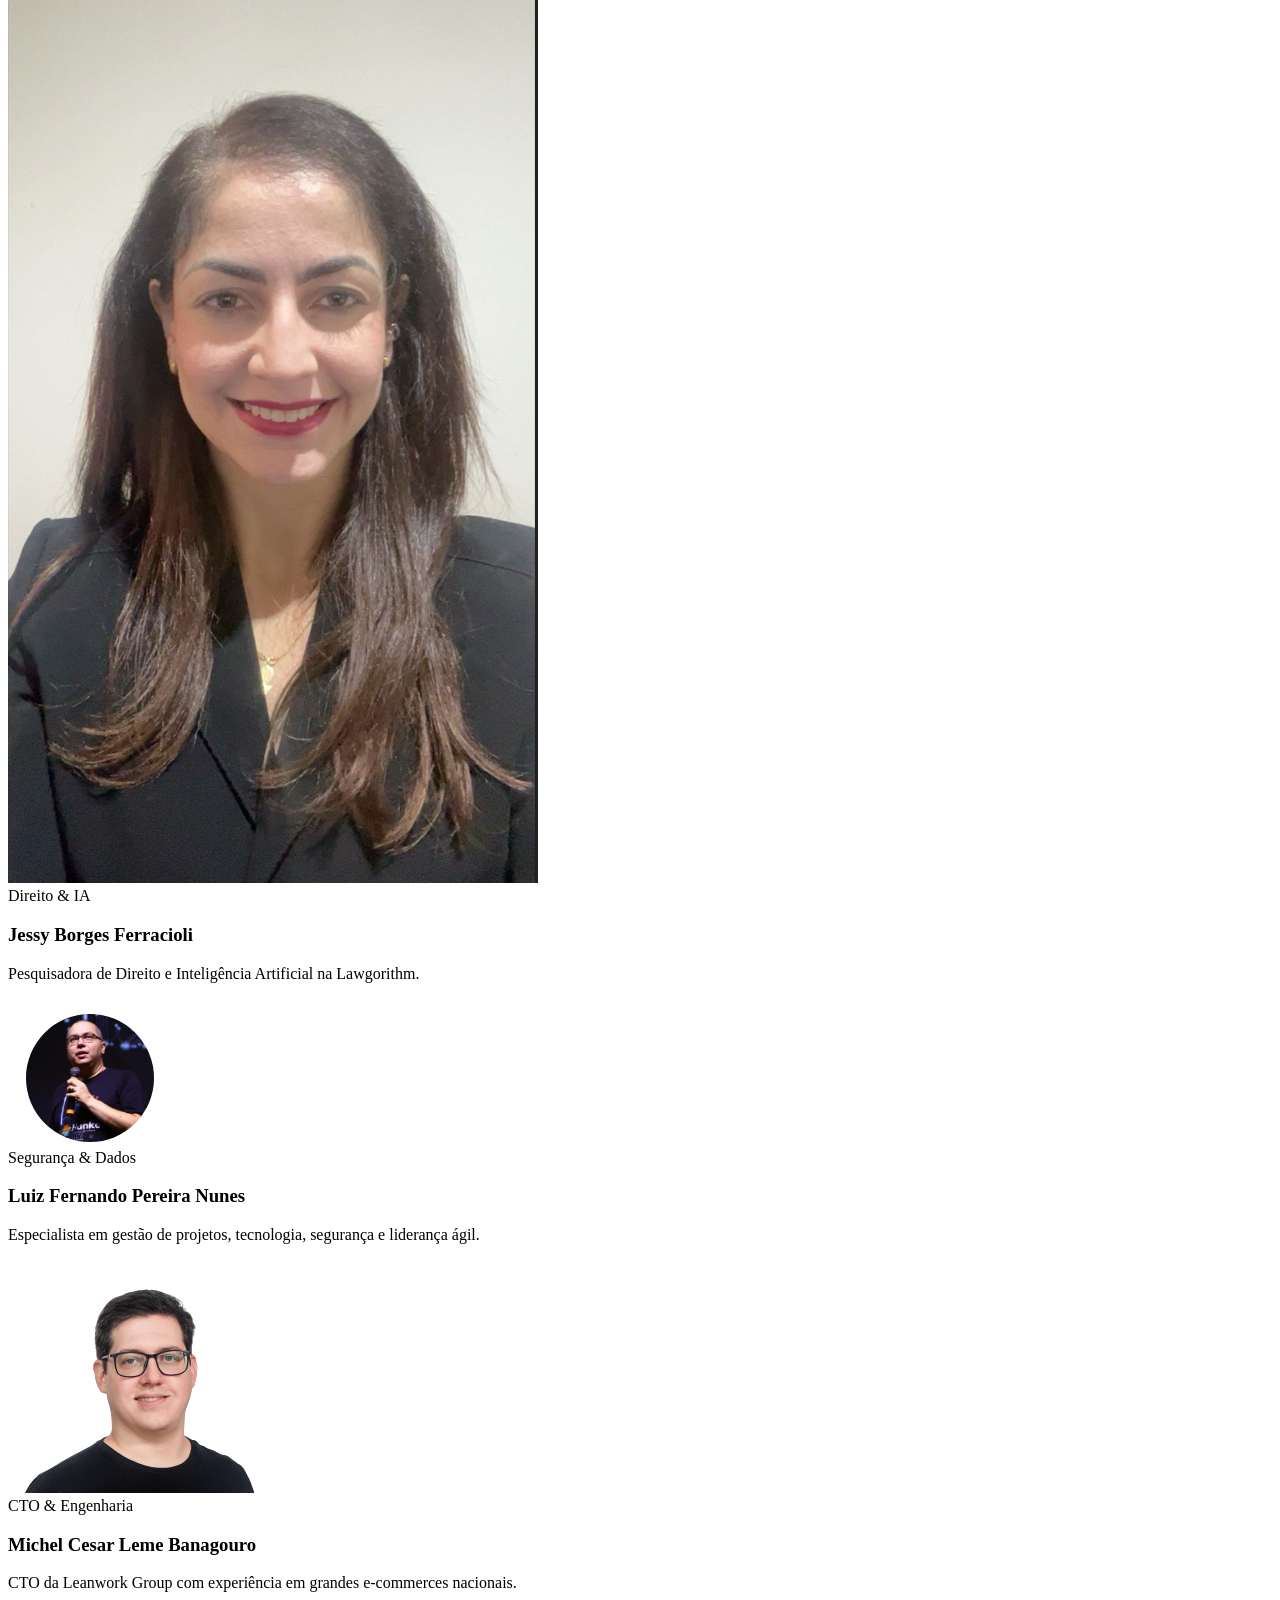
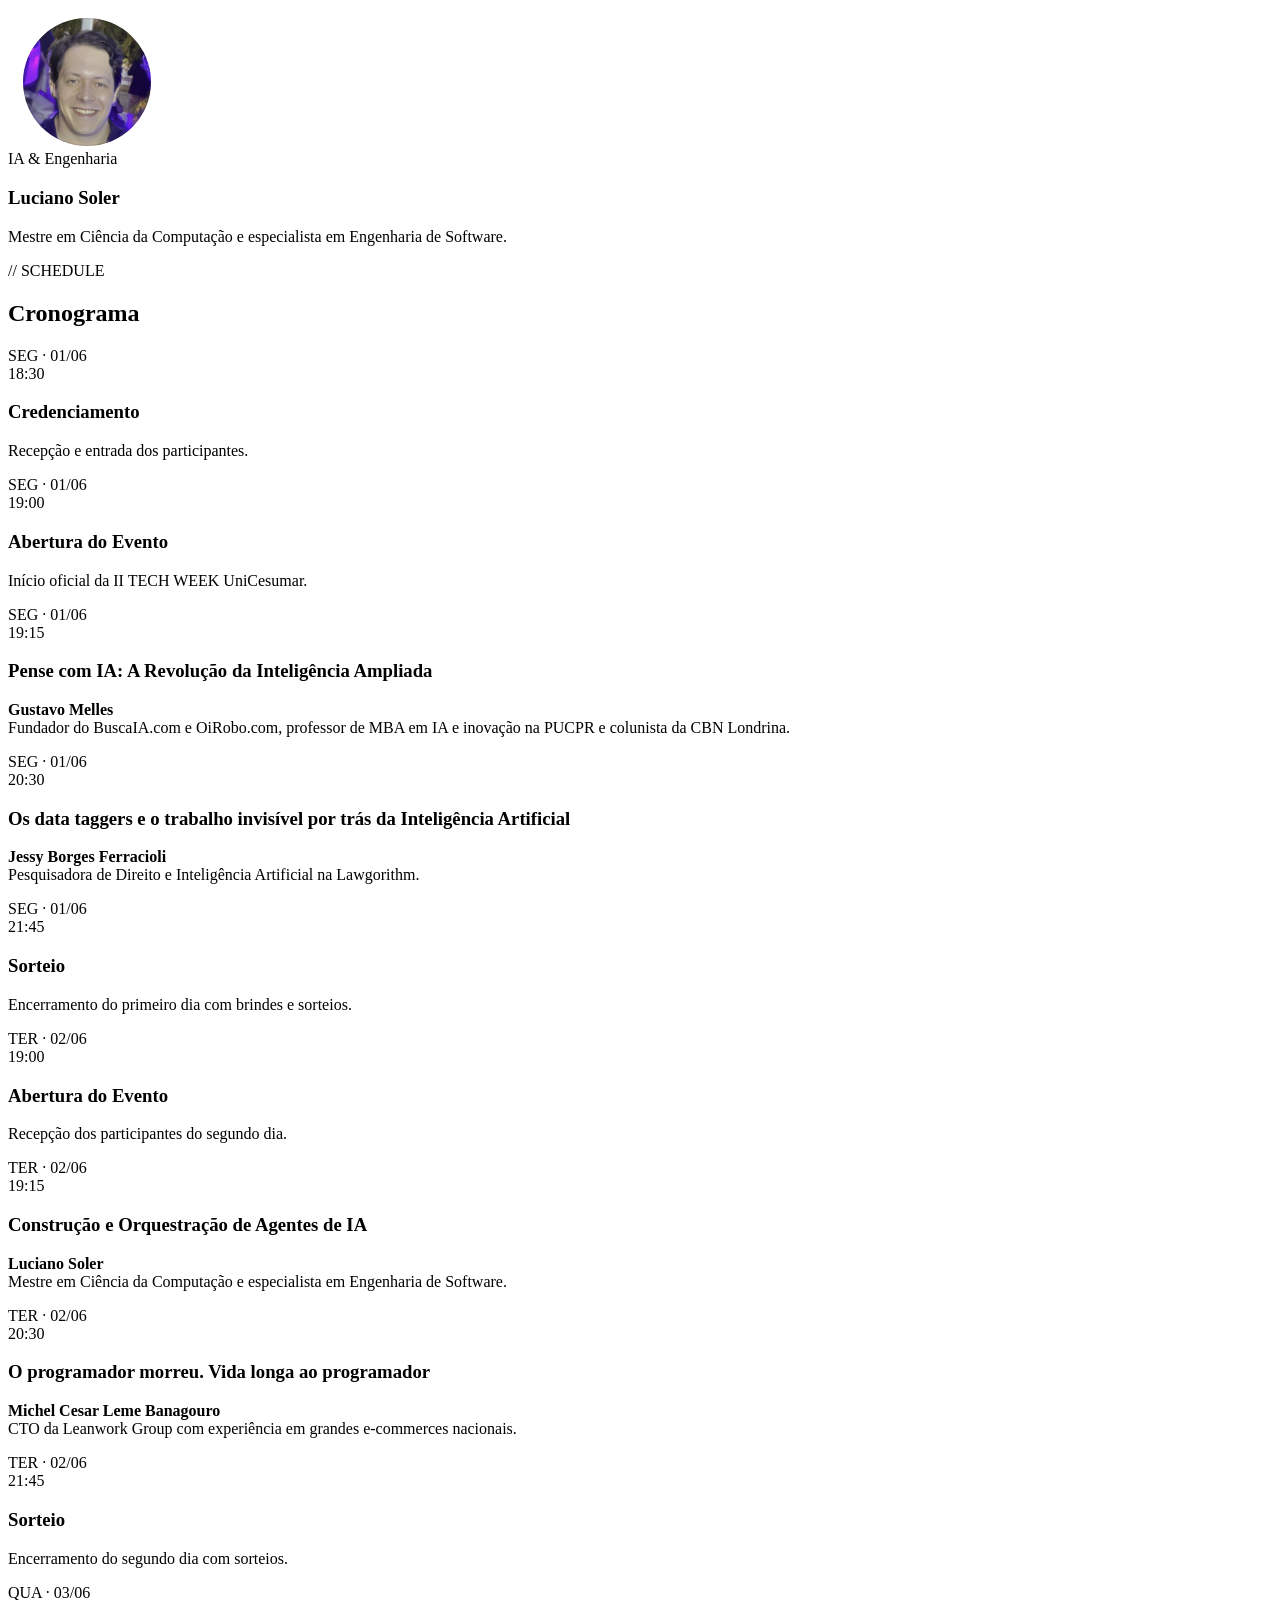
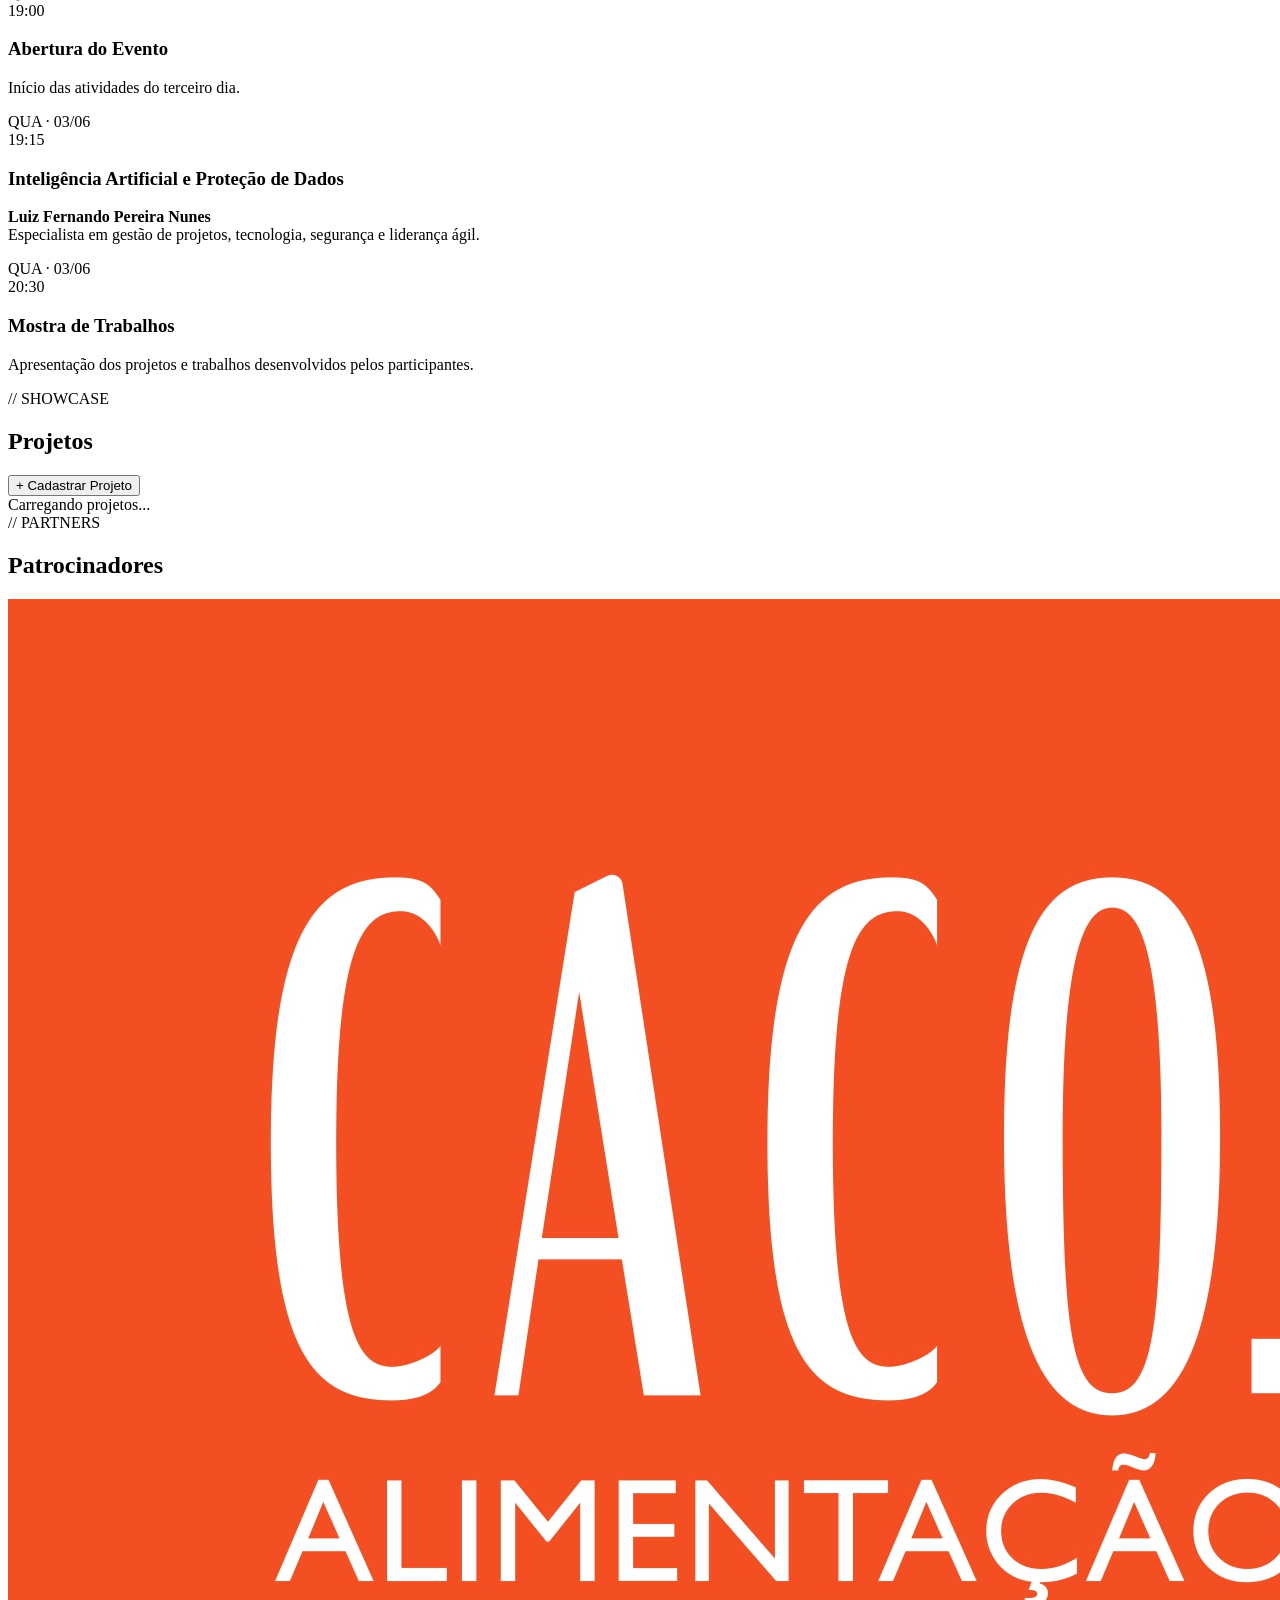
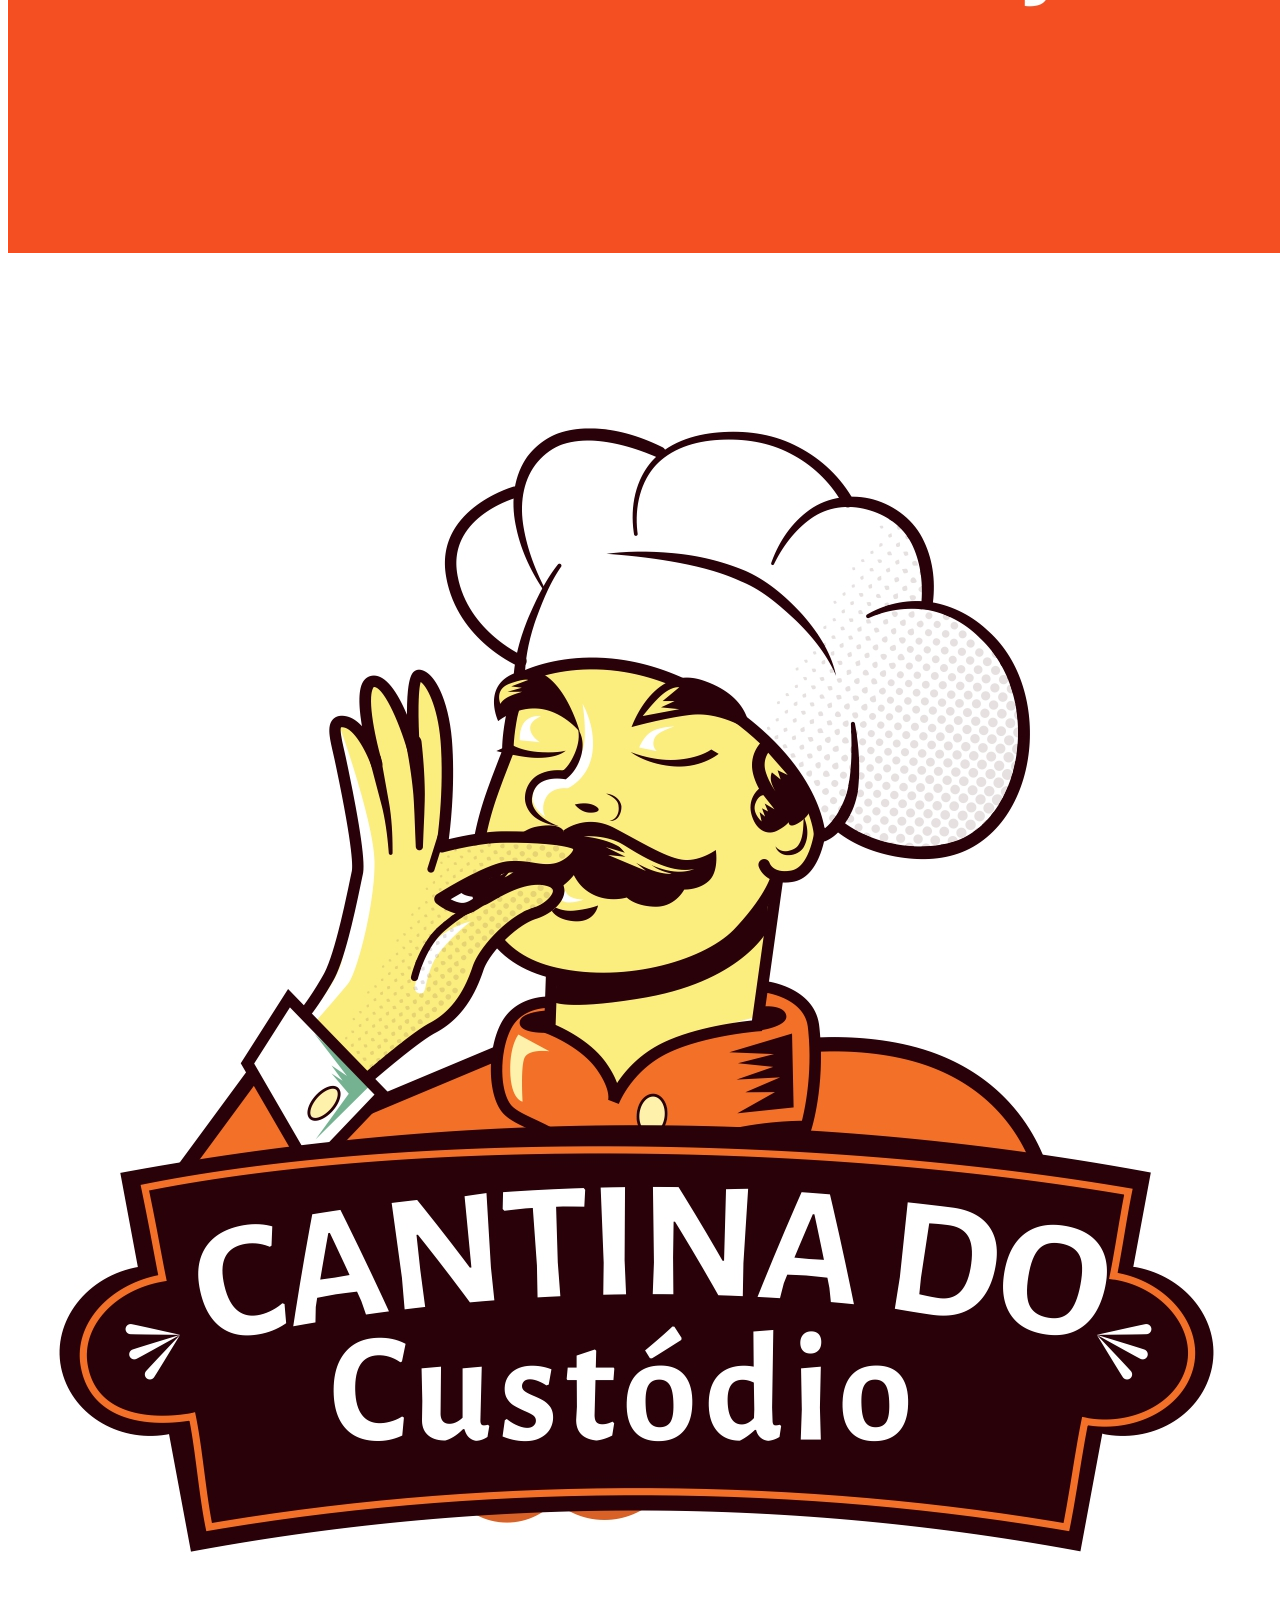
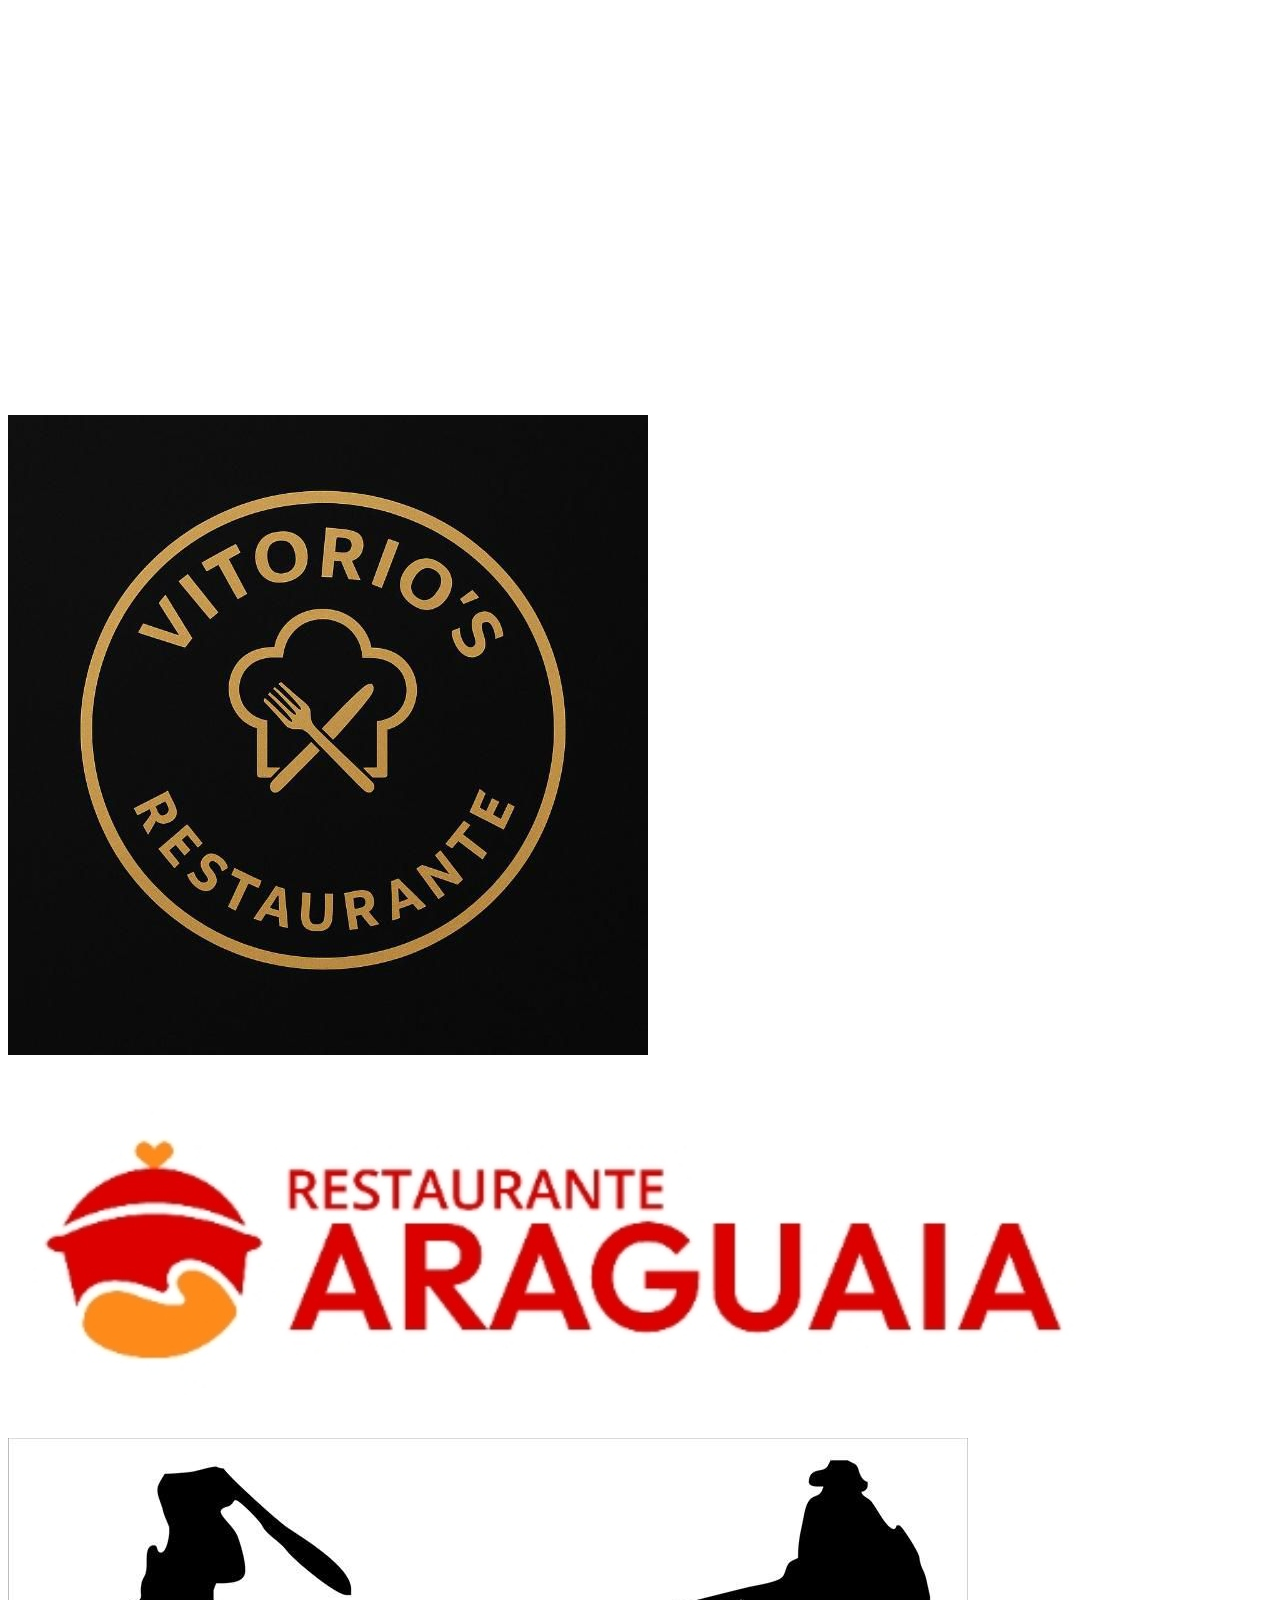
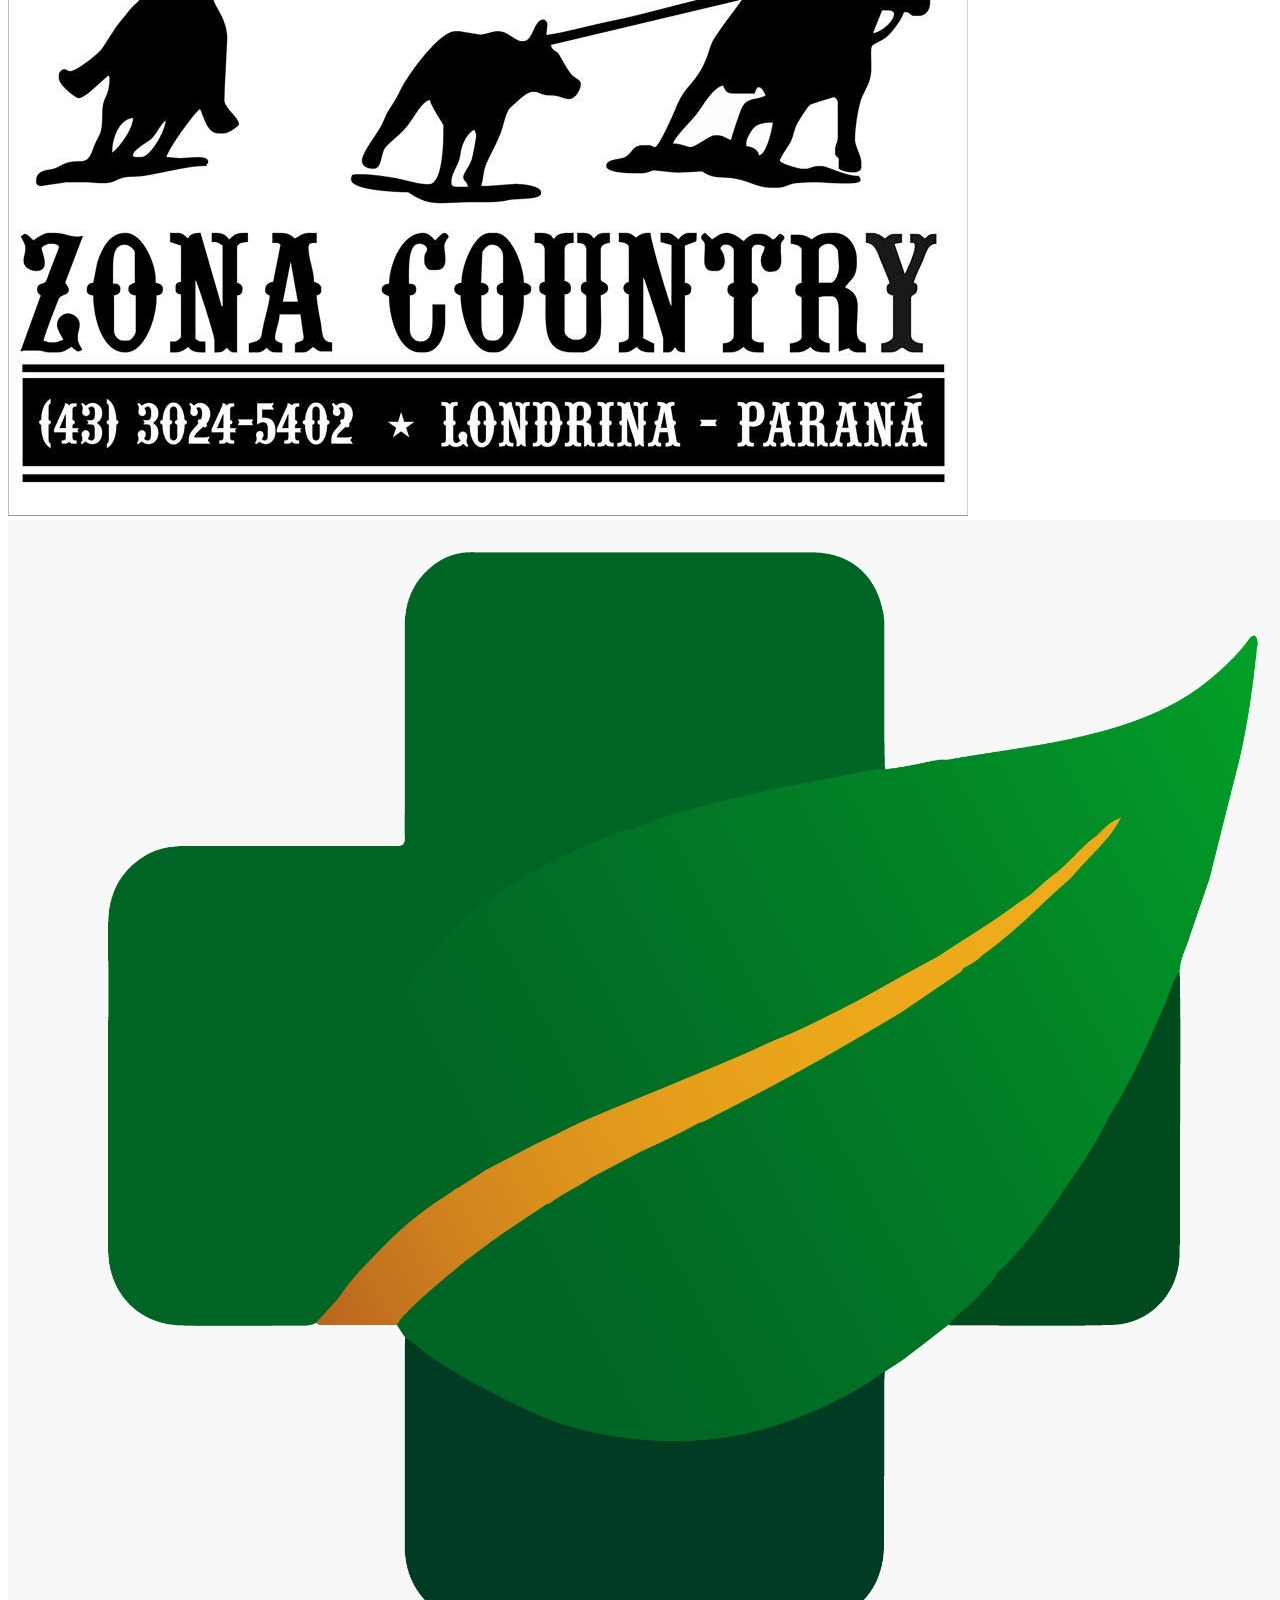
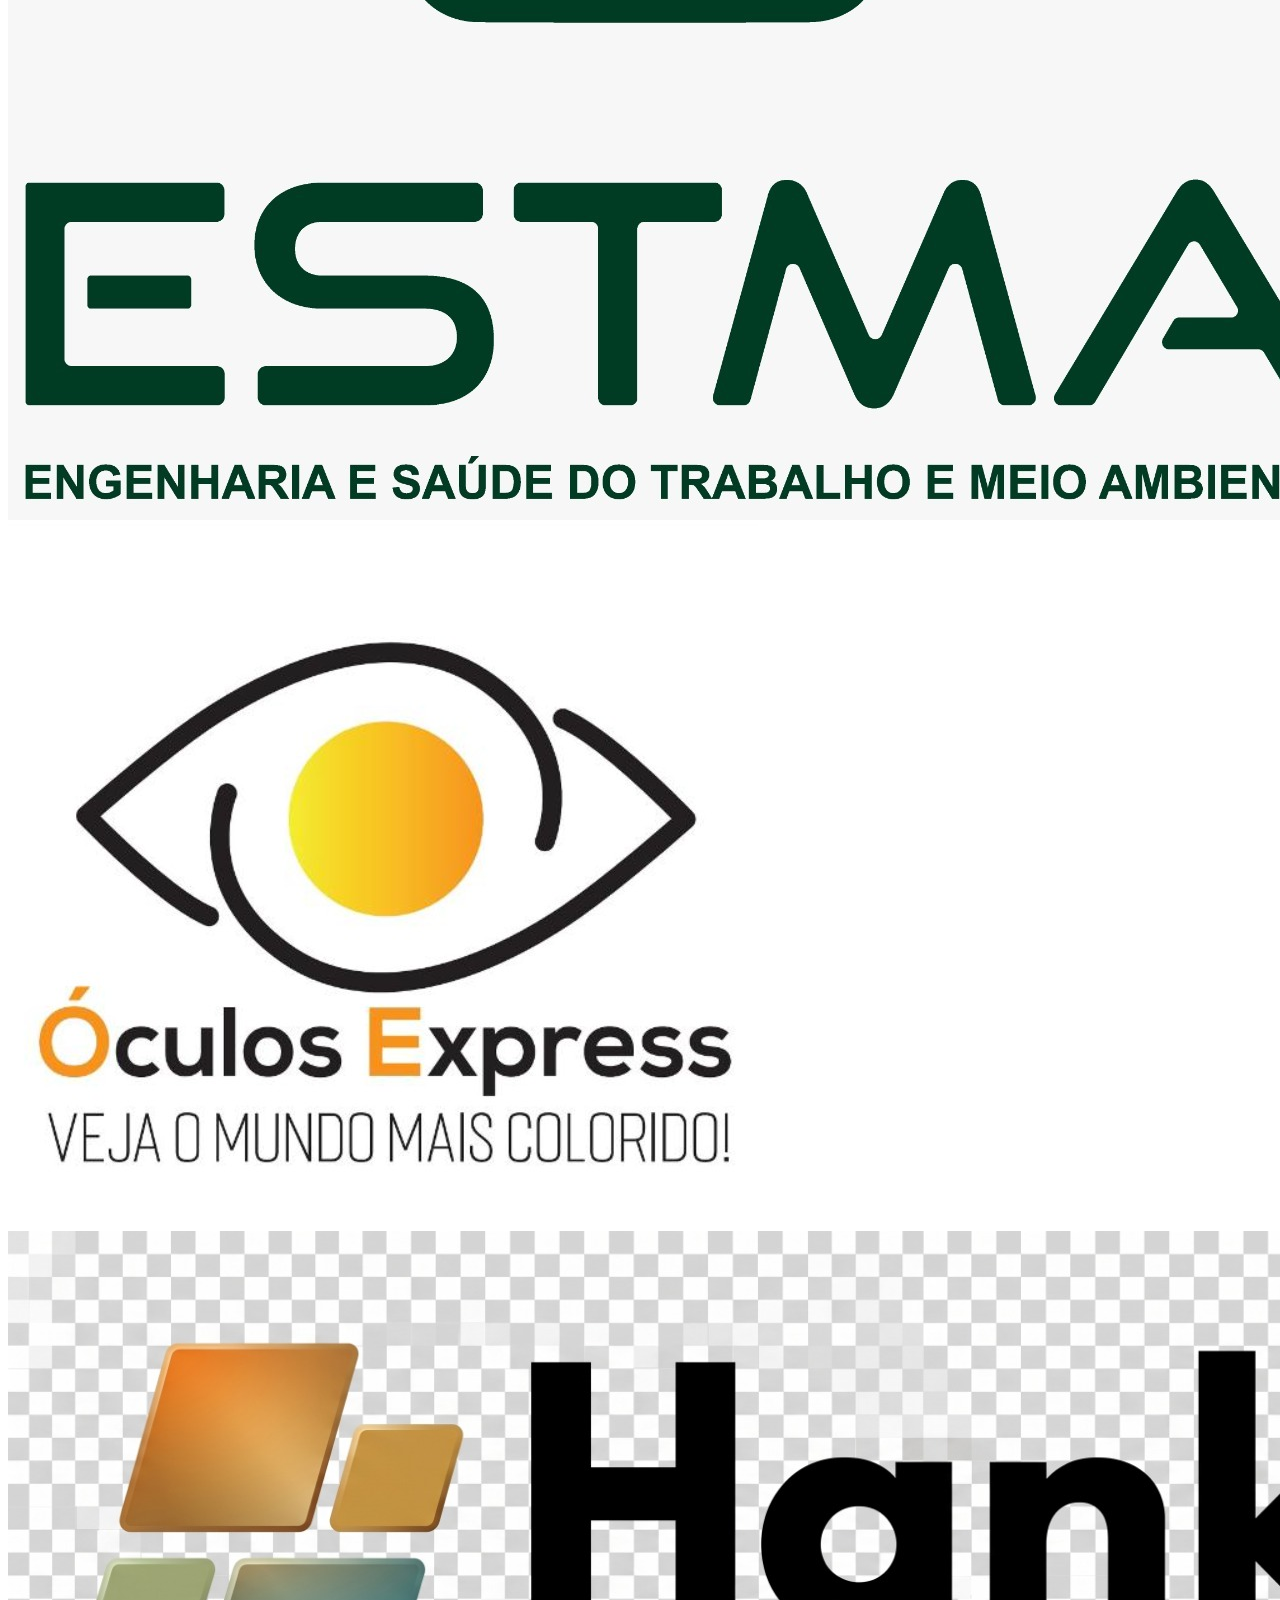
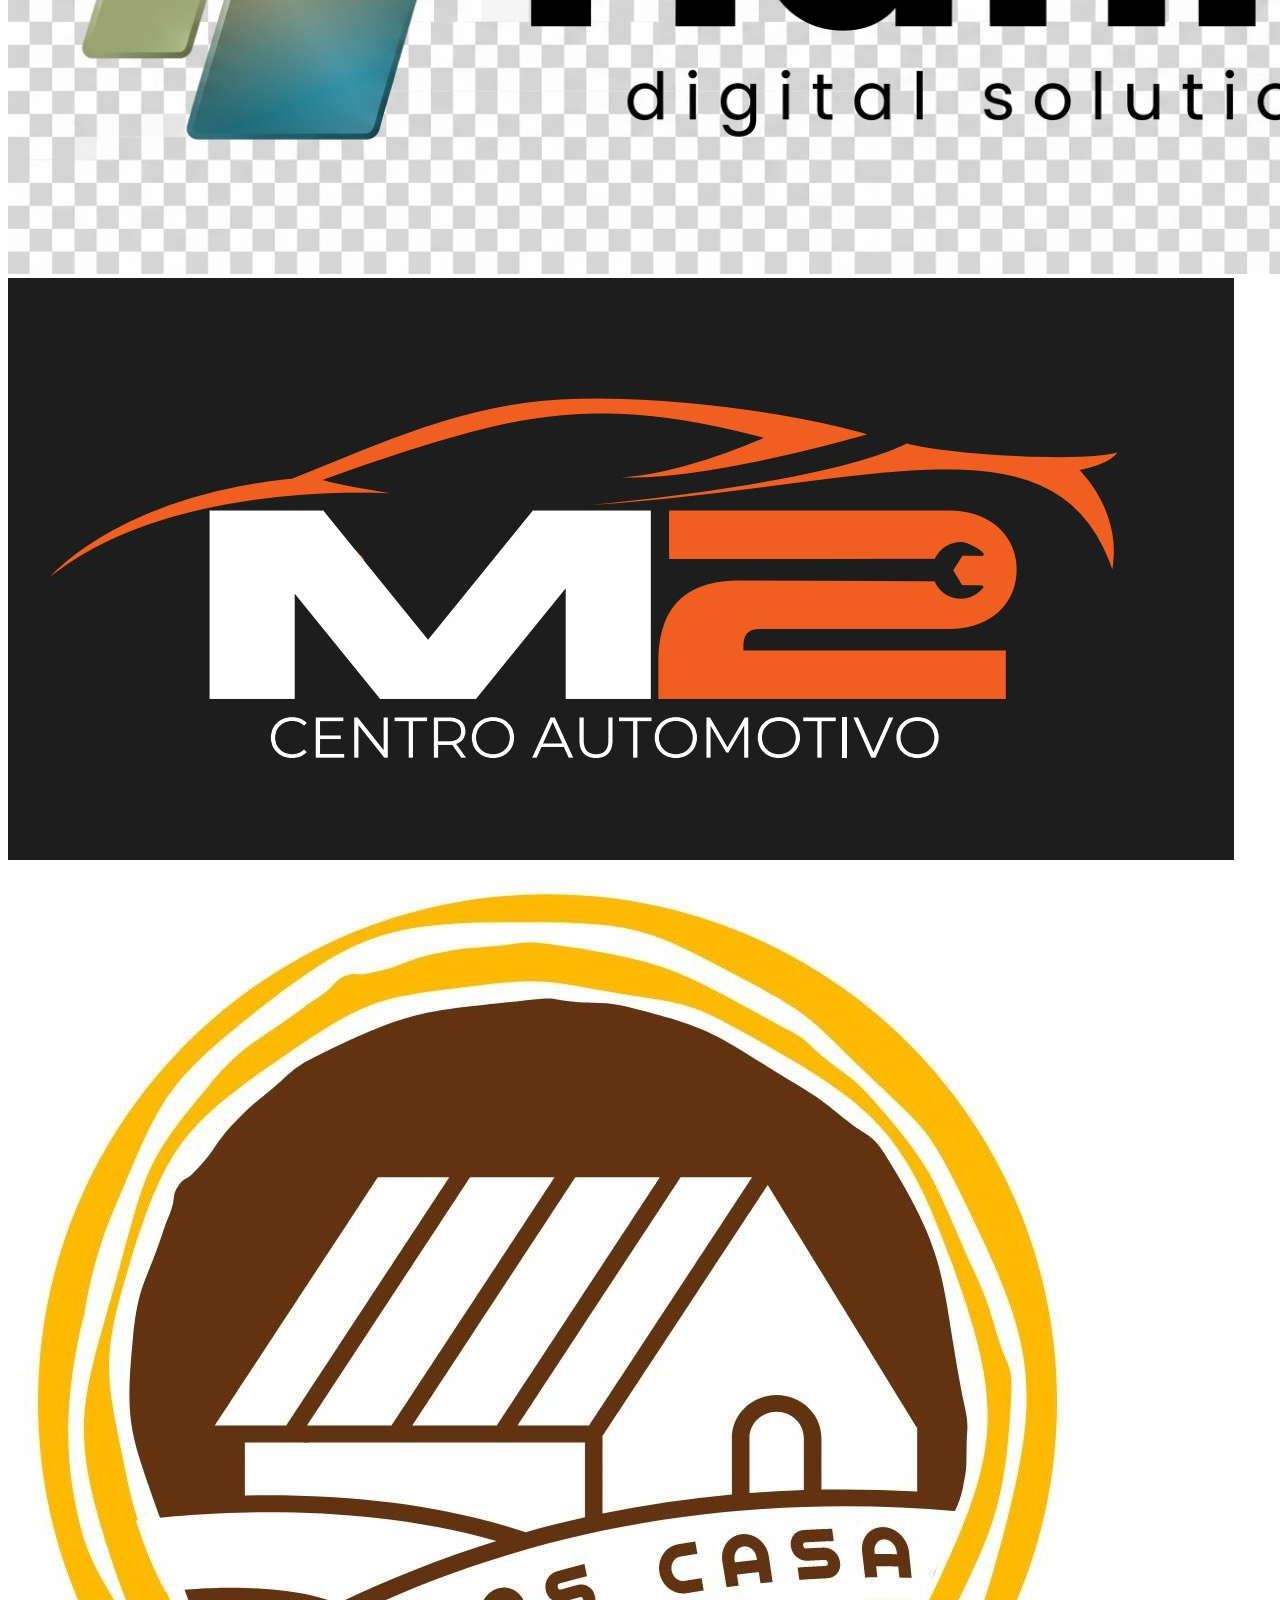
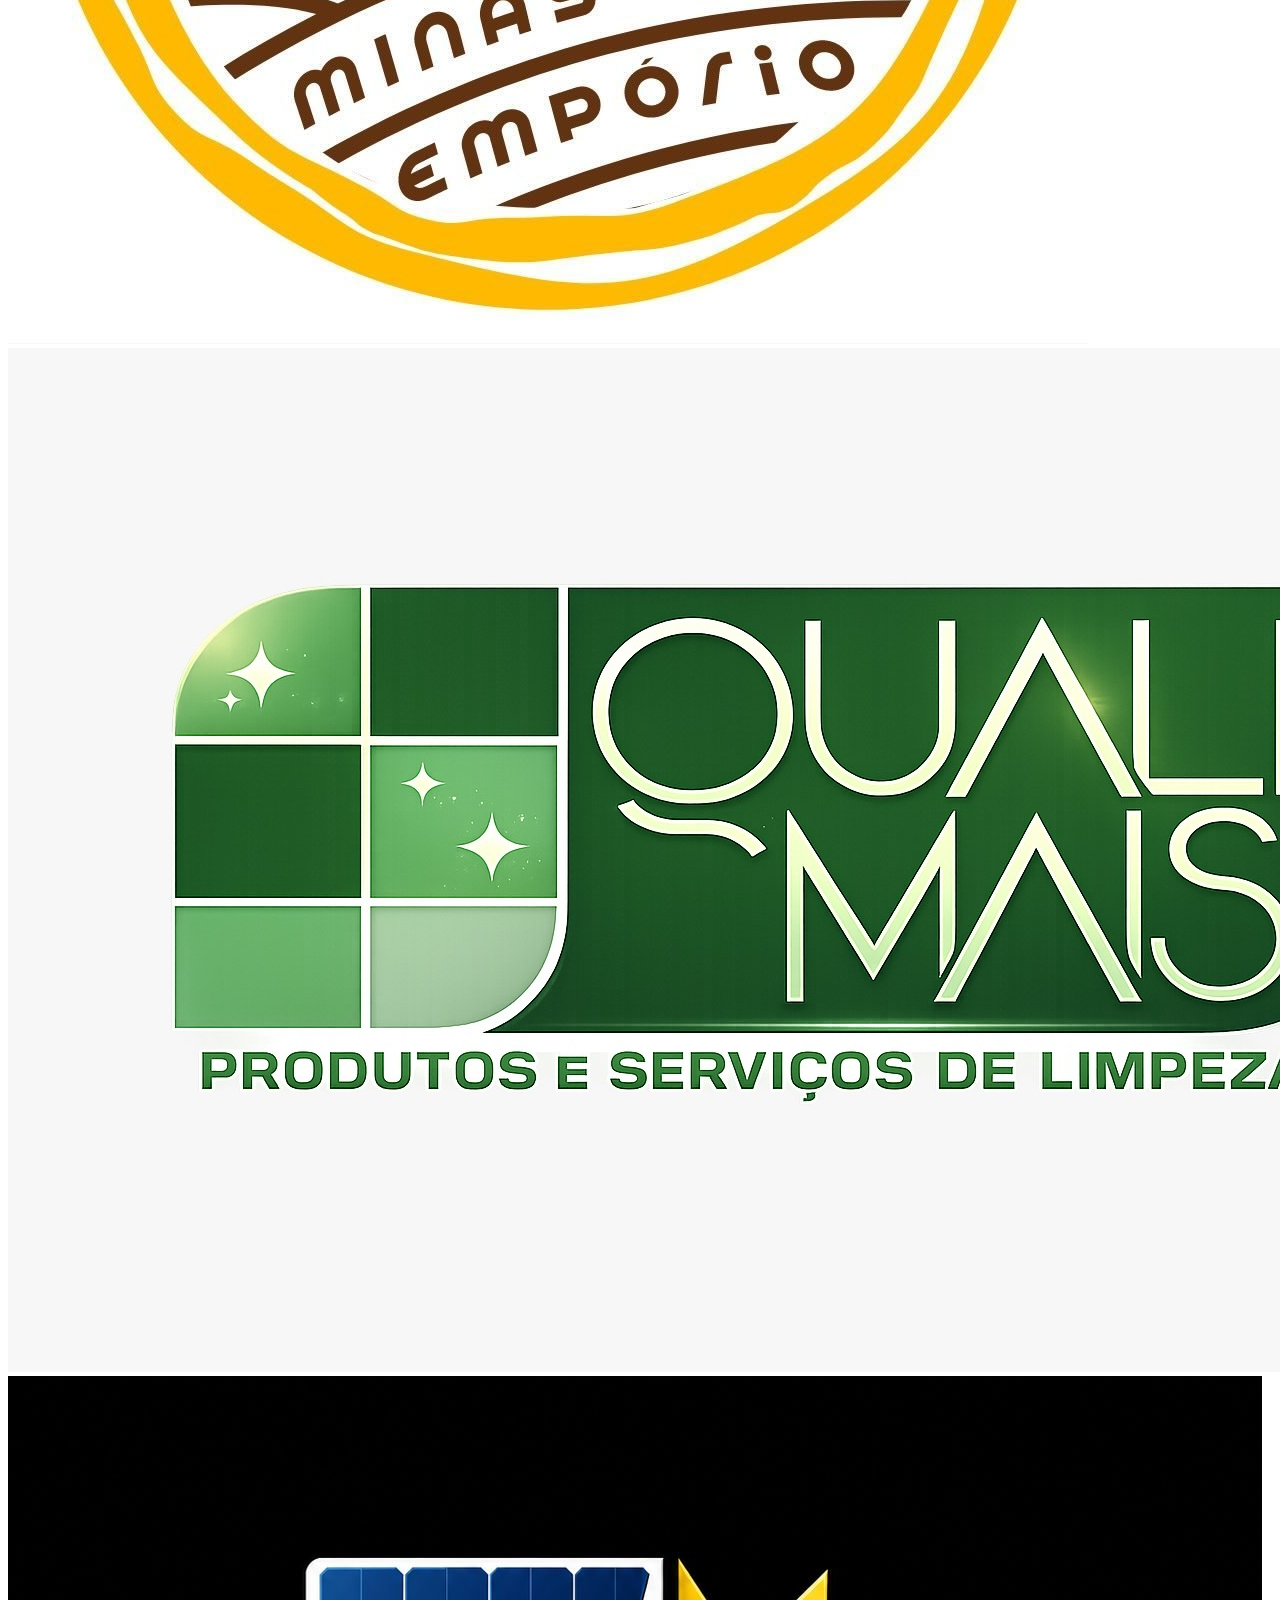
==== commit 42ddfa16: "Update speaker count in index.html" ====
--- a/src/main/resources/static/index.html
+++ b/src/main/resources/static/index.html
@@ -57,7 +57,7 @@
       <a href="#cronograma" class="btn-text">Ver Programação →</a>
     </div>
     <div class="hero-stats" id="heroStats">
-      <div class="stat"><span class="stat-num" id="statPalestrantes">—</span><span class="stat-label">Palestrantes</span></div>
+      <div class="stat"><span class="stat-num" id="statPalestrantes">5</span><span class="stat-label">Palestrantes</span></div>
       <div class="stat-divider"></div>
       <div class="stat"><span class="stat-num" id="statProjetos">—</span><span class="stat-label">Projetos</span></div>
       <div class="stat-divider"></div>
